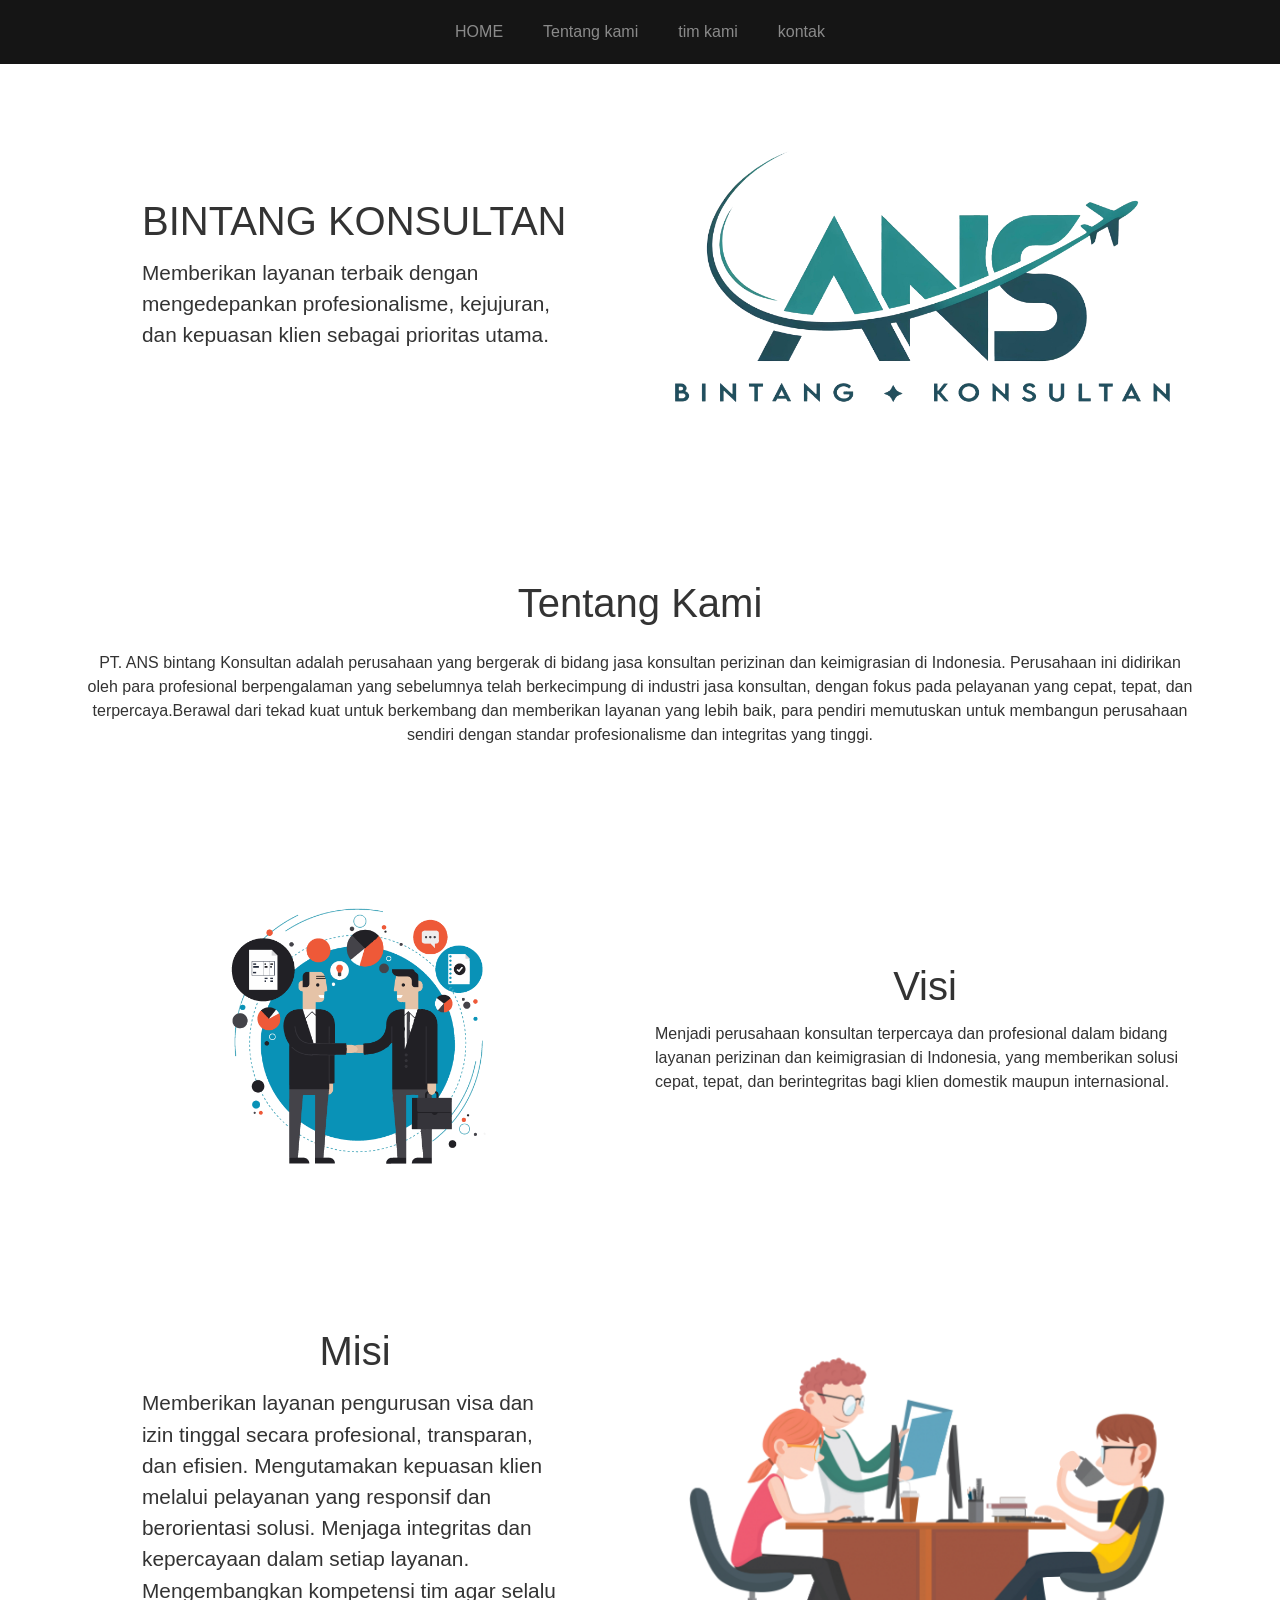
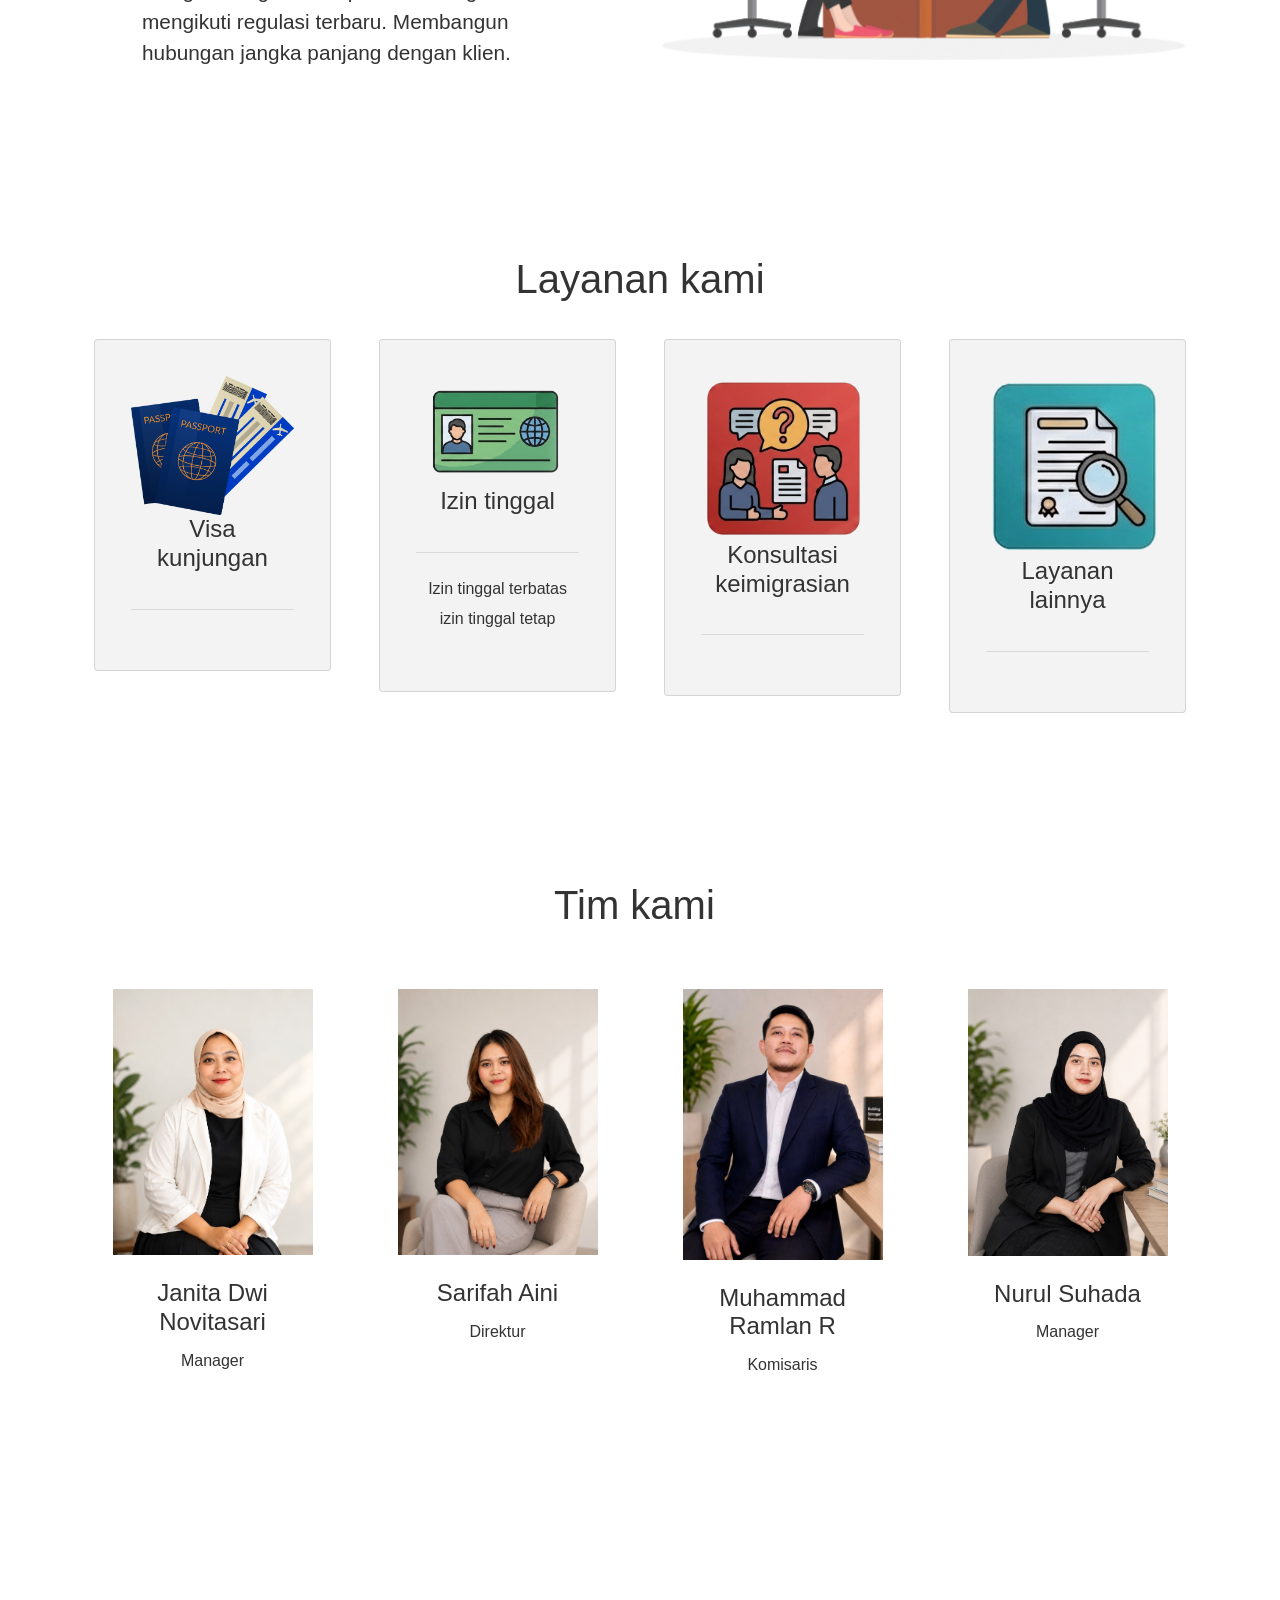
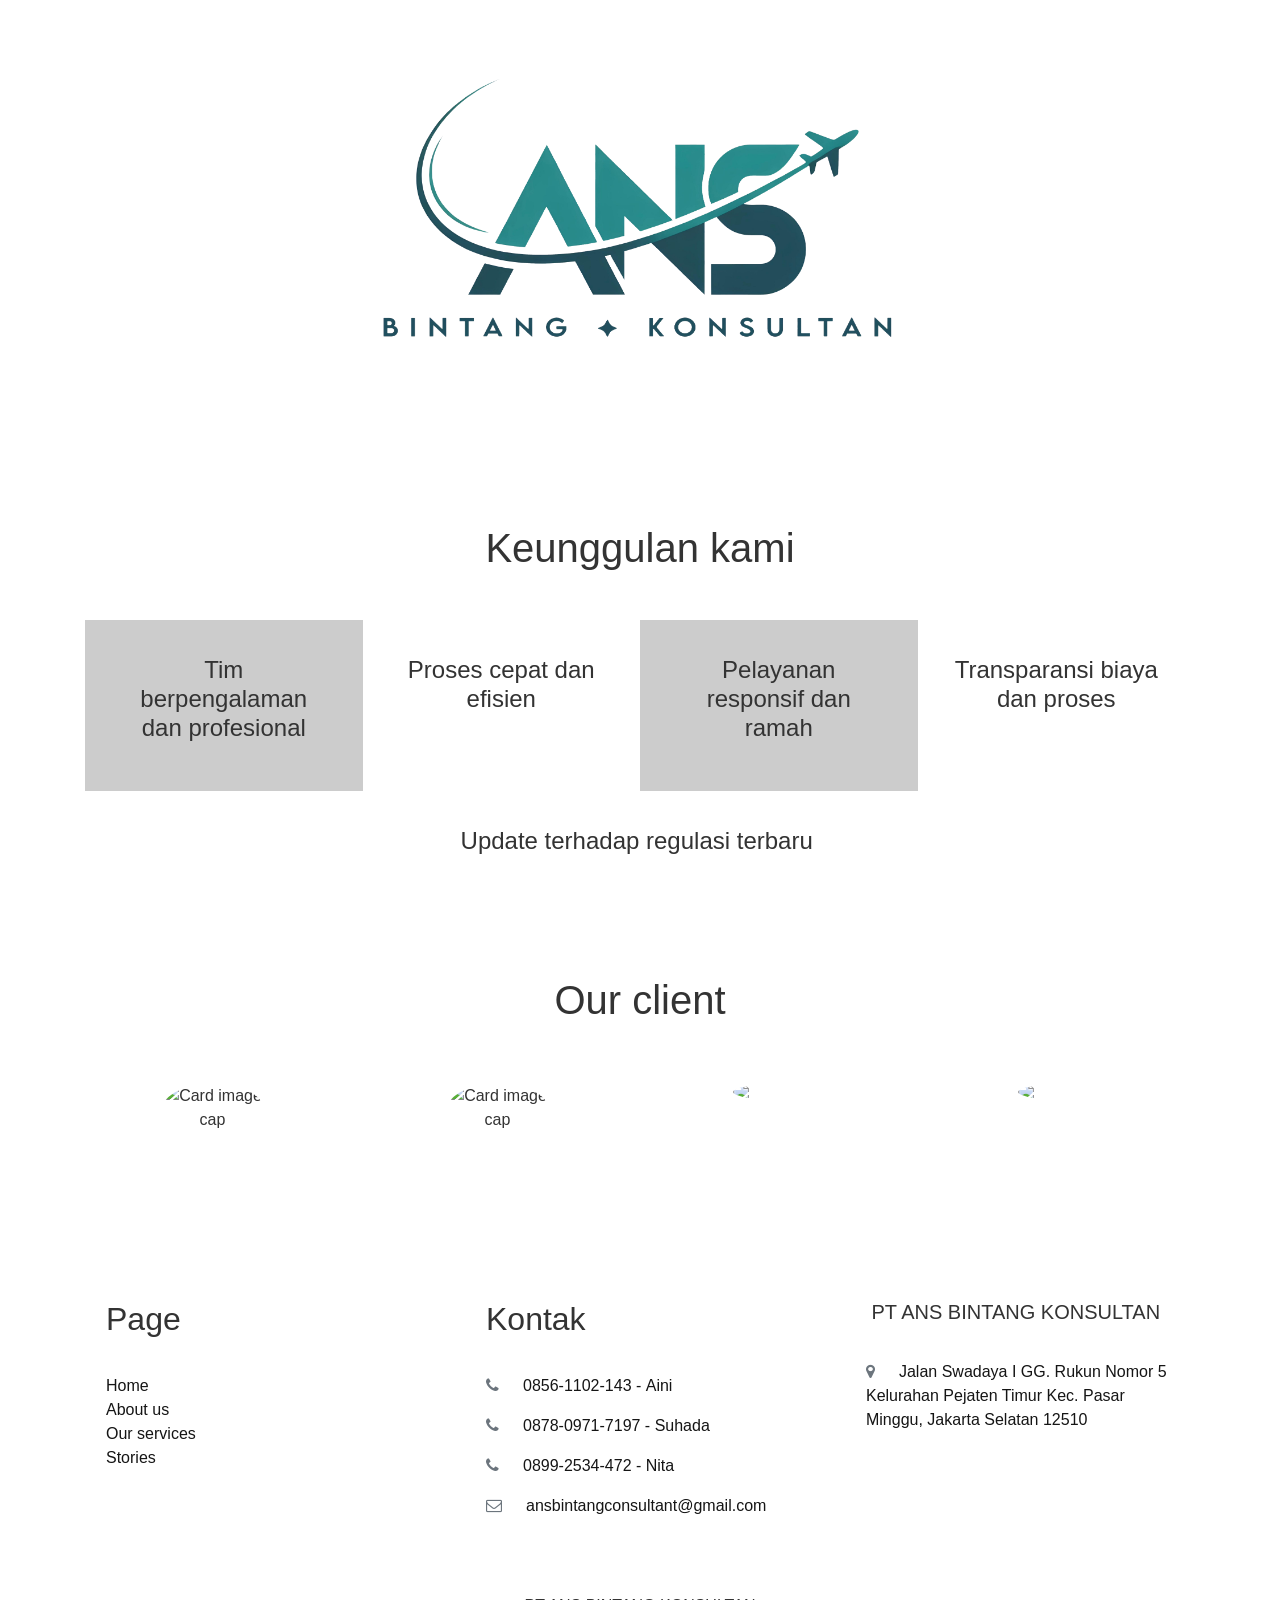
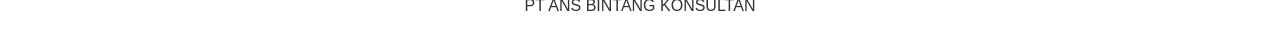
==== index.html @ 5b7849b2 "Add files via upload" ====
<!DOCTYPE html>
<html>

<head>
  <meta charset="utf-8">
  <meta name="viewport" content="width=device-width, initial-scale=1">
  <link rel="stylesheet" href="https://cdnjs.cloudflare.com/ajax/libs/font-awesome/4.7.0/css/font-awesome.min.css" type="text/css">
  <link rel="stylesheet" href="theme.css" type="text/css">
</head>

<body>
  <nav class="navbar navbar-expand-md bg-dark navbar-dark">
    <div class="container justify-content-center"> <button class="navbar-toggler navbar-toggler-right border-0" type="button" data-toggle="collapse" data-target="#navbar3">
        <span class="navbar-toggler-icon"></span>
      </button>
      <div class="collapse navbar-collapse text-center justify-content-center" id="navbar3">
        <ul class="navbar-nav">
          <li class="nav-item mx-2"> <a class="nav-link" href="#">HOME</a> </li>
          <li class="nav-item mx-2"> <a class="nav-link" href="#">Tentang kami</a> </li>
          <li class="nav-item mx-2"> <a class="nav-link" href="#">tim kami</a> </li>
          <li class="nav-item mx-2"> <a class="nav-link" href="#">kontak</a> </li>
        </ul>
      </div>
    </div>
  </nav>
  <div class="py-5">
    <div class="container">
      <div class="row">
        <div class="px-lg-5 d-flex flex-column justify-content-center col-lg-6">
          <h1><b>BINTANG KONSULTAN</b></h1>
          <p class="mb-3 lead">Memberikan layanan terbaik dengan mengedepankan profesionalisme, kejujuran, dan kepuasan klien sebagai prioritas utama.</p>
        </div>
        <div class="col-lg-6 align-items-center justify-content-center d-flex"> <img class="img-fluid d-block" src="bahan/logo.png"> </div>
      </div>
    </div>
  </div>
  <div class="py-5 text-center" style="">
    <div class="container">
      <div class="row">
        <div class="col-md-12">
          <h1 class="mb-3">Tentang Kami</h1>
          <p>PT. ANS bintang Konsultan adalah perusahaan yang bergerak di bidang jasa konsultan perizinan dan keimigrasian di Indonesia. Perusahaan ini didirikan oleh para profesional berpengalaman yang sebelumnya telah berkecimpung di industri jasa konsultan, dengan fokus pada pelayanan yang cepat, tepat, dan terpercaya.Berawal dari tekad kuat untuk berkembang dan memberikan layanan yang lebih baik, para pendiri memutuskan untuk membangun perusahaan sendiri dengan standar profesionalisme dan integritas yang tinggi.</p>
        </div>
      </div>
    </div>
  </div>
  <div class="py-5">
    <div class="container">
      <div class="row">
        <div class="px-lg-5 d-flex flex-column justify-content-center col-lg-6"><img class="img-fluid d-block" src="bahan/png1.png"></div>
        <div class="col-lg-6 flex-column d-flex justify-content-center align-items-center">
          <h1 class=""><b>Visi</b></h1>
          <p class="">Menjadi perusahaan konsultan terpercaya dan profesional dalam bidang layanan perizinan dan keimigrasian di Indonesia, yang memberikan solusi cepat, tepat, dan berintegritas bagi klien domestik maupun internasional.</p>
        </div>
      </div>
    </div>
  </div>
  <div class="py-5">
    <div class="container">
      <div class="row">
        <div class="px-lg-5 d-flex flex-column justify-content-center col-lg-6 align-items-center" style="">
          <h1><b>Misi</b></h1>
          <p class="mb-3 lead">Memberikan layanan pengurusan visa dan izin tinggal secara profesional, transparan, dan efisien. Mengutamakan kepuasan klien melalui pelayanan yang responsif dan berorientasi solusi. Menjaga integritas dan kepercayaan dalam setiap layanan. Mengembangkan kompetensi tim agar selalu mengikuti regulasi terbaru. Membangun hubungan jangka panjang dengan klien.&nbsp;</p>
        </div>
        <div class="col-lg-6 align-items-start"> <img class="img-fluid d-block h-100" src="bahan/png2.png"> </div>
      </div>
    </div>
  </div>
  <div class="py-5">
    <div class="container">
      <div class="row">
        <div class="text-center mx-auto col-md-12">
          <h1>Layanan kami</h1>
        </div>
      </div>
      <div class="row">
        <div class="col-lg-3 col-md-6 p-3">
          <div class="card bg-light text-center">
            <div class="card-body p-4">
              <div class="row">
                <div class="col-md-12">
                  <div class="row">
                    <div class="col-md-12" style=""><img class="img-fluid d-block" src="bahan/service1.png">
                      <h4><b>Visa kunjungan</b></h4>
                    </div>
                  </div>
                </div>
              </div>
              <hr>
            </div>
          </div>
        </div>
        <div class="col-lg-3 col-md-6 p-3">
          <div class="card bg-light text-center">
            <div class="card-body p-4">
              <div class="row">
                <div class="col-md-12">
                  <div class="row">
                    <div class="col-md-12 h-25"><img class="img-fluid d-block h-75" src="bahan/service23.png">
                      <h4 class="" style=""><b>Izin tinggal</b></h4>
                    </div>
                  </div>
                </div>
              </div>
              <hr>
              <ul class="list-unstyled my-3">
                <li class="mb-1">Izin tinggal terbatas</li>
                <li class="mb-1">izin tinggal tetap</li>
              </ul>
            </div>
          </div>
        </div>
        <div class="col-lg-3 col-md-6 p-3">
          <div class="card bg-light text-center">
            <div class="card-body p-4">
              <div class="row">
                <div class="col-md-12"><img class="img-fluid d-block" src="bahan/service4.png">
                  <h4 class=""><b>Konsultasi keimigrasian</b></h4>
                </div>
              </div>
              <hr>
            </div>
          </div>
        </div>
        <div class="col-lg-3 col-md-6 p-3">
          <div class="card bg-light text-center">
            <div class="card-body p-4">
              <div class="row">
                <div class="col-md-12"><img class="d-block" src="bahan/service5.png">
                  <h4 class="" contenteditable="true"><b>Layanan lainnya</b></h4>
                </div>
              </div>
              <hr>
            </div>
          </div>
        </div>
      </div>
    </div>
  </div>
  <div class="py-5 text-center">
    <div class="container">
      <div class="row">
        <div class="mx-auto col-md-12">
          <h1 class="mb-3">Tim kami&nbsp;</h1>
        </div>
      </div>
      <div class="row">
        <div class="col-6 col-lg-3 p-4"> <img class="img-fluid d-block mb-3 mx-auto" src="bahan/foto1.jpg" width="200" alt="Card image cap">
          <h4><b>Janita Dwi Novitasari</b></h4>
          <p class="mb-3" style="">Manager</p>
        </div>
        <div class="col-6 col-lg-3 p-4"> <img class="img-fluid d-block mb-3 mx-auto" src="bahan/foto2.jpg" width="200" alt="Card image cap">
          <h4><b>Sarifah Aini</b></h4>
          <p class="mb-3">Direktur</p>
        </div>
        <div class="col-6 col-lg-3 p-4"> <img class="img-fluid d-block mb-3 mx-auto" src="bahan/foto3.jpg" width="200">
          <h4><b>Muhammad Ramlan R</b></h4>
          <p class="mb-3">Komisaris</p>
        </div>
        <div class="col-6 col-lg-3 p-4"> <img class="img-fluid d-block mb-3 mx-auto" src="bahan/foto4.jpg" width="200">
          <h4><b>Nurul Suhada</b></h4>
          <p class="mb-3">Manager</p>
        </div>
      </div>
    </div>
  </div>
  <div class="text-center">
    <div class="container">
      <div class="row">
        <div class="col-md-12 d-flex justify-content-center align-items-center"><img class="img-fluid d-block h-50" src="bahan/logo.png"></div>
      </div>
      <div class="row" style="">
        <div class="col-md-12">
          <div class="container">
            <div class="row">
              <div class="col-md-12">
                <h1 class="pb-4"><b>Keunggulan kami</b></h1>
              </div>
            </div>
            <div class="row">
              <div class="col-lg-3 col-6 p-4 bg-info">
                <h4>Tim berpengalaman dan profesional</h4>
              </div>
              <div class="col-lg-3 col-6 p-4">
                <h4>Proses cepat dan efisien</h4>
              </div>
              <div class="col-lg-3 col-6 p-4 bg-info">
                <h4>Pelayanan responsif dan ramah</h4>
              </div>
              <div class="col-lg-3 col-6 p-4">
                <h4>Transparansi biaya dan proses</h4>
              </div>
            </div>
            <div class="row d-flex justify-content-center">
              <div class="col-lg-5 col-6 p-4" style="">
                <h4>Update terhadap regulasi terbaru&nbsp;</h4>
              </div>
            </div>
          </div>
        </div>
      </div>
    </div>
  </div>
  <div class="py-5 text-center">
    <div class="container">
      <div class="row">
        <div class="mx-auto col-md-12">
          <h1 class="mb-3">Our client</h1>
        </div>
      </div>
      <div class="row">
        <div class="col-lg-3 col-6 p-4"> <img class="img-fluid d-block mb-3 mx-auto rounded-circle" src="https://static.pingendo.com/img-placeholder-1.svg" width="100" alt="Card image cap">
        </div>
        <div class="col-lg-3 col-6 p-4"> <img class="img-fluid d-block mb-3 mx-auto rounded-circle" src="https://static.pingendo.com/img-placeholder-2.svg" width="100" alt="Card image cap">
        </div>
        <div class="col-lg-3 col-6 p-4"> <img class="img-fluid d-block mb-3 mx-auto rounded-circle" src="https://static.pingendo.com/img-placeholder-3.svg" width="100">
        </div>
        <div class="col-lg-3 col-6 p-4"> <img class="img-fluid d-block mb-3 mx-auto rounded-circle" src="https://static.pingendo.com/img-placeholder-4.svg" width="100">
        </div>
      </div>
    </div>
  </div>
  <div class="">
    <div class="container">
      <div class="row">
        <div class="p-4 col-md-4">
          <h2 class="mb-4"><b>Page</b></h2>
          <ul class="list-unstyled"> <a href="#" class="text-dark">Home</a> <br> <a href="#" class="text-dark">About us</a> <br> <a href="#" class="text-dark">Our services</a> <br> <a href="#" class="text-dark">Stories</a> </ul>
        </div>
        <div class="p-4 col-md-4">
          <h2 class="mb-4"><b>Kontak</b></h2>
          <p style=""> <a href="#" class="text-dark">
              <i class="fa d-inline mr-3 text-muted fa-phone"></i>0856-1102-143 - Aini</a></p>
          <p style=""> <a href="#" class="text-dark">
              <i class="fa d-inline mr-3 text-muted fa-phone"></i>0878-0971-7197 - Suhada</a></p>
          <p style=""> <a href="#" class="text-dark">
              <i class="fa d-inline mr-3 text-muted fa-phone"></i>0899-2534-472 - Nita</a></p>
          <p contenteditable="true"> <a href="#" class="text-dark">
              <i class="fa d-inline mr-3 text-muted fa-envelope-o"></i>ansbintangconsultant@gmail.com</a></p>
        </div>
        <div class="p-4 col-md-4">
          <h5 class="mb-4"><b>&nbsp;PT ANS BINTANG KONSULTAN&nbsp;</b></h5>
          <p contenteditable="true"> <a href="#" class="text-dark">
              <i class="fa d-inline mr-3 fa-map-marker text-muted"></i>Jalan Swadaya I GG. Rukun Nomor 5 Kelurahan Pejaten Timur Kec. Pasar Minggu, Jakarta Selatan 12510</a></p>
          <form>
            <fieldset class="form-group"></fieldset>
          </form>
        </div>
      </div>
      <div class="row">
        <div class="col-md-12 mt-3">
          <p class="text-center">&nbsp;PT ANS BINTANG KONSULTAN&nbsp;</p>
        </div>
      </div>
    </div>
  </div>
  <script src="https://code.jquery.com/jquery-3.3.1.slim.min.js" integrity="sha384-q8i/X+965DzO0rT7abK41JStQIAqVgRVzpbzo5smXKp4YfRvH+8abtTE1Pi6jizo" crossorigin="anonymous"></script>
  <script src="https://cdnjs.cloudflare.com/ajax/libs/popper.js/1.14.3/umd/popper.min.js" integrity="sha384-ZMP7rVo3mIykV+2+9J3UJ46jBk0WLaUAdn689aCwoqbBJiSnjAK/l8WvCWPIPm49" crossorigin="anonymous"></script>
  <script src="https://stackpath.bootstrapcdn.com/bootstrap/4.3.1/js/bootstrap.min.js" integrity="sha384-JjSmVgyd0p3pXB1rRibZUAYoIIy6OrQ6VrjIEaFf/nJGzIxFDsf4x0xIM+B07jRM" crossorigin="anonymous"></script>
  
</body>

</html>
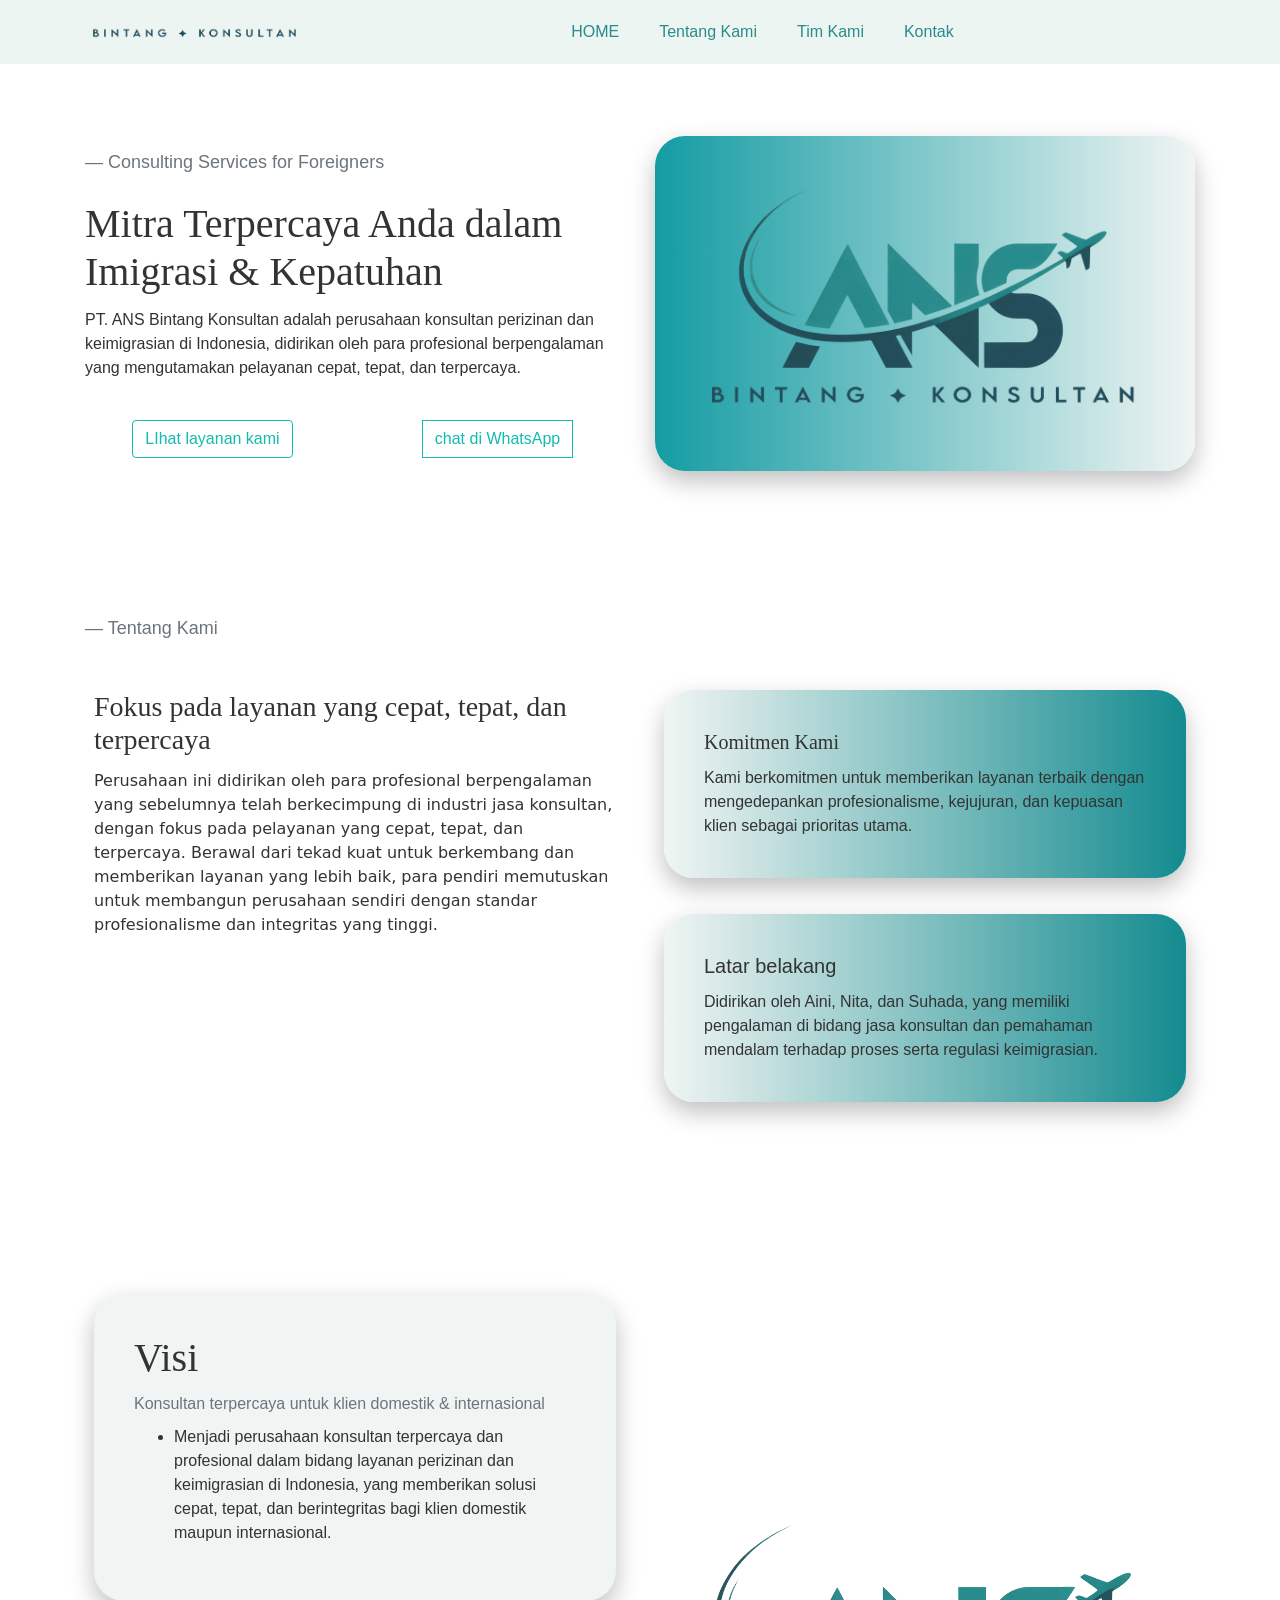
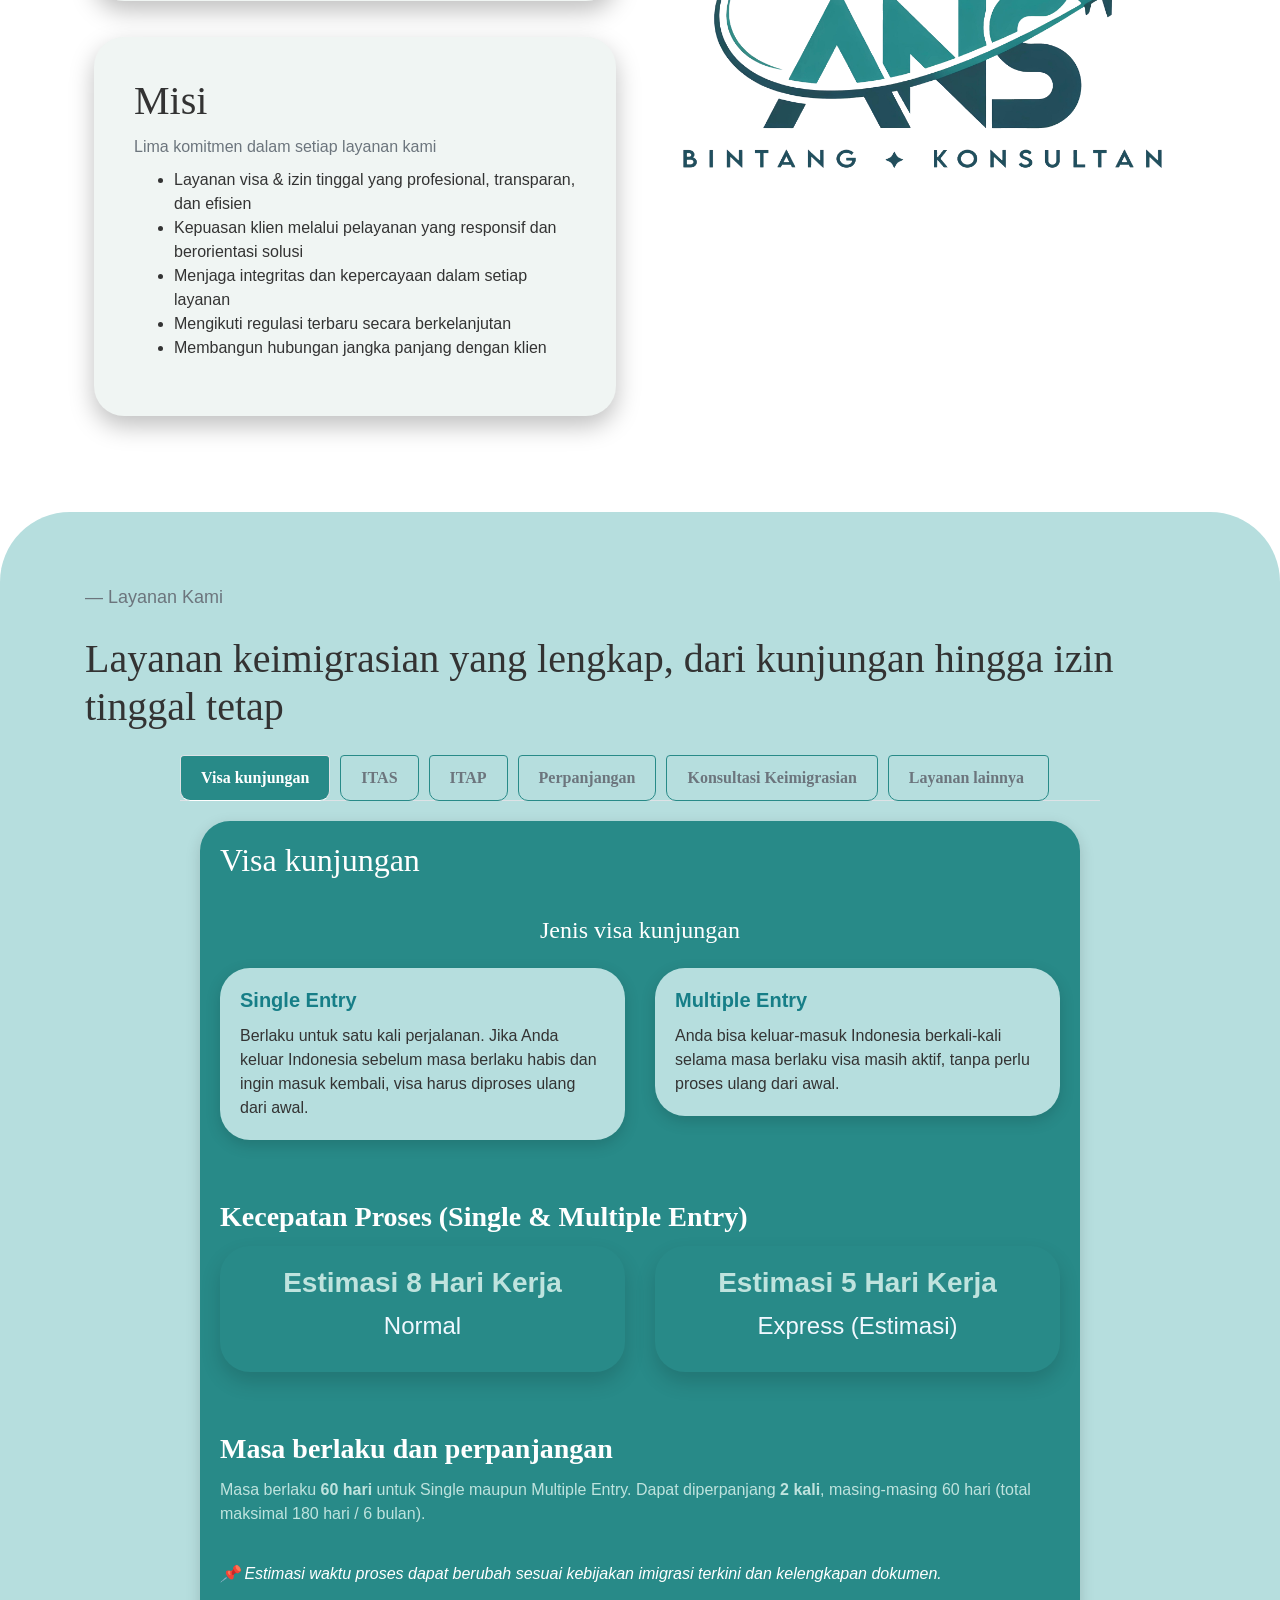
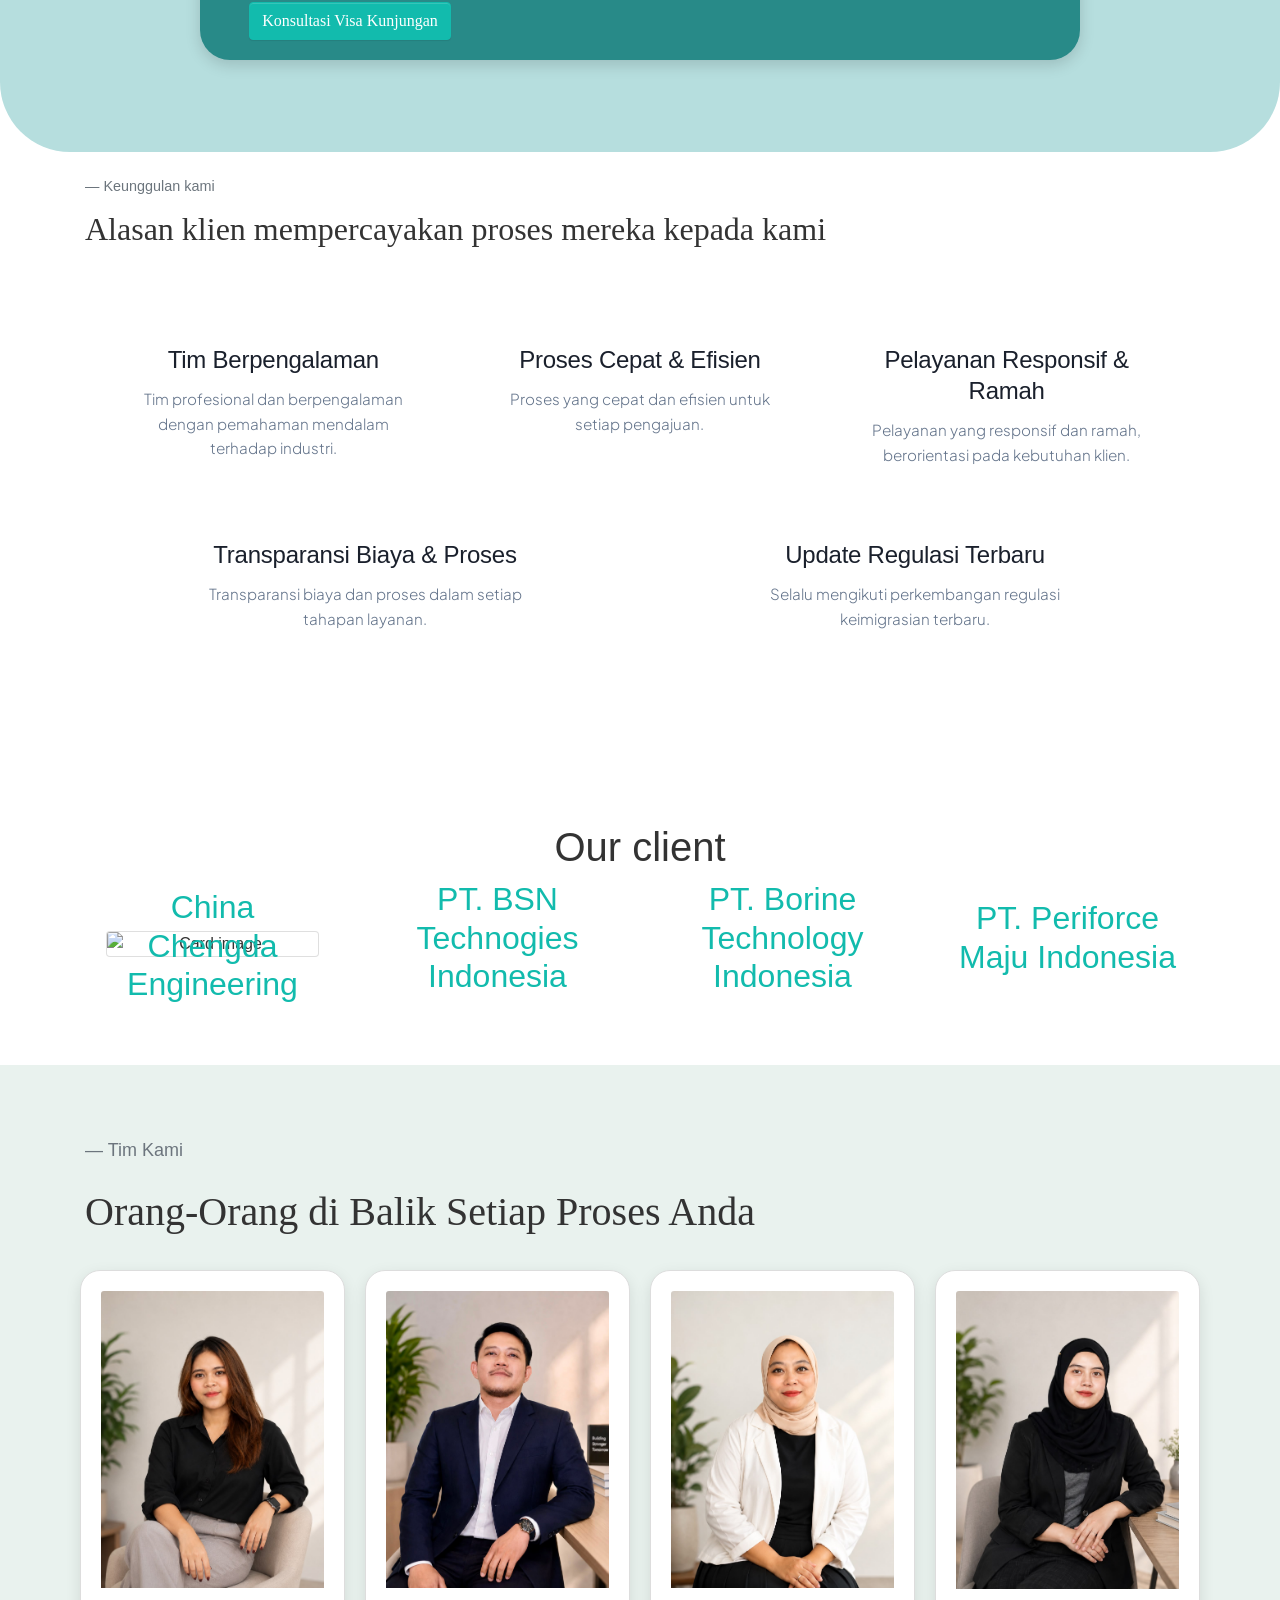
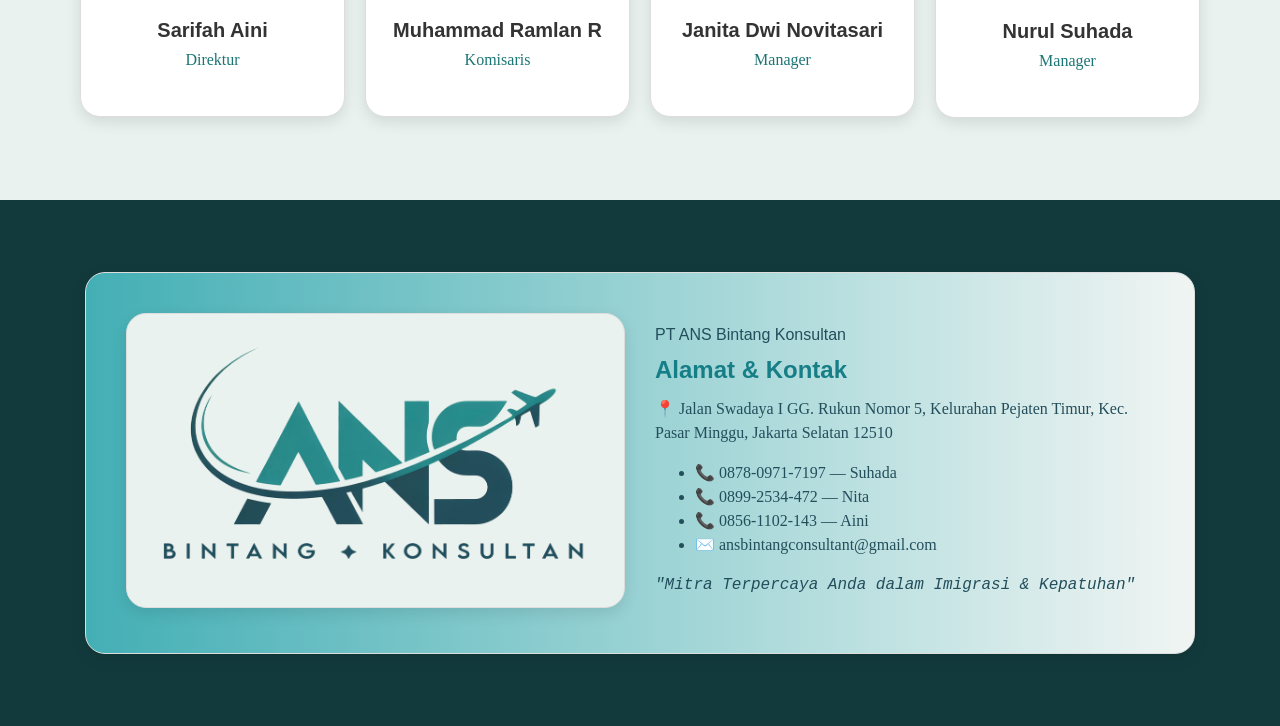
==== commit c6e34d1e: "Add files via upload" ====
--- a/index.html
+++ b/index.html
@@ -6,195 +6,374 @@
   <meta name="viewport" content="width=device-width, initial-scale=1">
   <link rel="stylesheet" href="https://cdnjs.cloudflare.com/ajax/libs/font-awesome/4.7.0/css/font-awesome.min.css" type="text/css">
   <link rel="stylesheet" href="theme.css" type="text/css">
+  <link rel="preconnect" href="https://fonts.googleapis.com">
+  <link rel="preconnect" href="https://fonts.gstatic.com" crossorigin="">
+  <link href="https://fonts.googleapis.com/css2?family=Plus+Jakarta+Sans:wght@300;400;500&amp;display=swap" rel="stylesheet">
 </head>
 
 <body>
-  <nav class="navbar navbar-expand-md bg-dark navbar-dark">
-    <div class="container justify-content-center"> <button class="navbar-toggler navbar-toggler-right border-0" type="button" data-toggle="collapse" data-target="#navbar3">
+  <nav class="navbar navbar-expand-md custom-navbar">
+    <div class="container">
+      <a class="navbar-brand" href="#">
+        <img src="bahan/logonav.png" alt="Logo" class="logo">
+      </a>
+      <button class="navbar-toggler border-0" type="button" data-toggle="collapse" data-target="#navbar3">
         <span class="navbar-toggler-icon"></span>
       </button>
-      <div class="collapse navbar-collapse text-center justify-content-center" id="navbar3">
+      <div class="collapse navbar-collapse justify-content-center" id="navbar3">
         <ul class="navbar-nav">
-          <li class="nav-item mx-2"> <a class="nav-link" href="#">HOME</a> </li>
-          <li class="nav-item mx-2"> <a class="nav-link" href="#">Tentang kami</a> </li>
-          <li class="nav-item mx-2"> <a class="nav-link" href="#">tim kami</a> </li>
-          <li class="nav-item mx-2"> <a class="nav-link" href="#">kontak</a> </li>
+          <li class="nav-item mx-2"><a class="nav-link" href="#"><b>HOME</b></a></li>
+          <li class="nav-item mx-2"><a class="nav-link" href="#tentang-kami"><b>Tentang Kami</b></a></li>
+          <li class="nav-item mx-2"><a class="nav-link" href="#tim-kami"><b>Tim Kami</b></a></li>
+          <li class="nav-item mx-2"><a class="nav-link" href="#footer"><b>Kontak</b></a></li>
         </ul>
       </div>
     </div>
   </nav>
-  <div class="py-5">
-    <div class="container">
-      <div class="row">
-        <div class="px-lg-5 d-flex flex-column justify-content-center col-lg-6">
-          <h1><b>BINTANG KONSULTAN</b></h1>
-          <p class="mb-3 lead">Memberikan layanan terbaik dengan mengedepankan profesionalisme, kejujuran, dan kepuasan klien sebagai prioritas utama.</p>
-        </div>
-        <div class="col-lg-6 align-items-center justify-content-center d-flex"> <img class="img-fluid d-block" src="bahan/logo.png"> </div>
-      </div>
-    </div>
-  </div>
-  <div class="py-5 text-center" style="">
-    <div class="container">
-      <div class="row">
-        <div class="col-md-12">
-          <h1 class="mb-3">Tentang Kami</h1>
-          <p>PT. ANS bintang Konsultan adalah perusahaan yang bergerak di bidang jasa konsultan perizinan dan keimigrasian di Indonesia. Perusahaan ini didirikan oleh para profesional berpengalaman yang sebelumnya telah berkecimpung di industri jasa konsultan, dengan fokus pada pelayanan yang cepat, tepat, dan terpercaya.Berawal dari tekad kuat untuk berkembang dan memberikan layanan yang lebih baik, para pendiri memutuskan untuk membangun perusahaan sendiri dengan standar profesionalisme dan integritas yang tinggi.</p>
-        </div>
-      </div>
-    </div>
-  </div>
-  <div class="py-5">
-    <div class="container">
-      <div class="row">
-        <div class="px-lg-5 d-flex flex-column justify-content-center col-lg-6"><img class="img-fluid d-block" src="bahan/png1.png"></div>
-        <div class="col-lg-6 flex-column d-flex justify-content-center align-items-center">
-          <h1 class=""><b>Visi</b></h1>
-          <p class="">Menjadi perusahaan konsultan terpercaya dan profesional dalam bidang layanan perizinan dan keimigrasian di Indonesia, yang memberikan solusi cepat, tepat, dan berintegritas bagi klien domestik maupun internasional.</p>
-        </div>
-      </div>
-    </div>
-  </div>
-  <div class="py-5">
-    <div class="container">
-      <div class="row">
-        <div class="px-lg-5 d-flex flex-column justify-content-center col-lg-6 align-items-center" style="">
-          <h1><b>Misi</b></h1>
-          <p class="mb-3 lead">Memberikan layanan pengurusan visa dan izin tinggal secara profesional, transparan, dan efisien. Mengutamakan kepuasan klien melalui pelayanan yang responsif dan berorientasi solusi. Menjaga integritas dan kepercayaan dalam setiap layanan. Mengembangkan kompetensi tim agar selalu mengikuti regulasi terbaru. Membangun hubungan jangka panjang dengan klien.&nbsp;</p>
-        </div>
-        <div class="col-lg-6 align-items-start"> <img class="img-fluid d-block h-100" src="bahan/png2.png"> </div>
-      </div>
-    </div>
-  </div>
-  <div class="py-5">
-    <div class="container">
-      <div class="row">
-        <div class="text-center mx-auto col-md-12">
-          <h1>Layanan kami</h1>
-        </div>
-      </div>
-      <div class="row">
-        <div class="col-lg-3 col-md-6 p-3">
-          <div class="card bg-light text-center">
-            <div class="card-body p-4">
+  <div class="head py-5" style="">
+    <div class="container">
+      <div class="row">
+        <div class="d-flex flex-column justify-content-center col-lg-6" style="">
+          <div class="blockquote" id="judul-head">
+            <div class="blockquote-footer" id="judul-head">Consulting Services for Foreigners</div>
+          </div>
+          <h1 style="font-family:Georgia, 'Times New Roman', Times, serif"><b>Mitra Terpercaya Anda dalam Imigrasi &amp; Kepatuhan</b></h1>
+          <p class="">PT. ANS Bintang Konsultan adalah perusahaan konsultan perizinan dan keimigrasian di Indonesia, didirikan oleh para profesional berpengalaman yang mengutamakan pelayanan cepat, tepat, dan terpercaya.</p>
+          <div class="row mt-3">
+            <div class="col-md-6 d-flex justify-content-center"><a class="btn btn-outline-primary" href="#"><b>LIhat layanan kami</b></a></div>
+            <div class="col-md-6 d-flex justify-content-center"><a class="btn btn-outline-primary rounded-0" href="#"><b>chat di WhatsApp</b></a></div>
+          </div>
+        </div>
+        <div class="col-lg-6 align-items-center justify-content-center d-flex" style="">
+          <div class="logo-card">
+            <div class="card-body">
               <div class="row">
-                <div class="col-md-12">
+                <div class="col-md-12"><img class="img-fluid d-block" src="bahan/logo.png"></div>
+              </div>
+            </div>
+          </div>
+        </div>
+      </div>
+    </div>
+  </div>
+  <div class="tentang-kami py-5" style="" id="tentang-kami">
+    <div class="container">
+      <div class="row">
+        <div class="col-md-12">
+          <div class="blockquote">
+            <div class="blockquote-footer" style="font-family:Poppins, sans-serif ;">Tentang Kami</div>
+          </div>
+        </div>
+      </div>
+      <div class="row">
+        <div class="col-md-6 p-3">
+          <h3 class="" style="font-family:Georgia, 'Times New Roman', Times, serif"><b>Fokus pada layanan yang cepat, tepat, dan terpercaya&nbsp;</b></h3>
+          <p style="font-family:system-ui, -apple-system, BlinkMacSystemFont, 'Segoe UI', Roboto, Oxygen, Ubuntu, Cantarell, 'Open Sans', 'Helvetica Neue', sans-serif ;">Perusahaan ini didirikan oleh para profesional berpengalaman yang sebelumnya telah berkecimpung di industri jasa konsultan, dengan fokus pada pelayanan yang cepat, tepat, dan terpercaya. Berawal dari tekad kuat untuk berkembang dan memberikan layanan yang lebih baik, para pendiri memutuskan untuk membangun perusahaan sendiri dengan standar profesionalisme dan integritas yang tinggi.</p>
+        </div>
+        <div class="col-md-6 p-3">
+          <div class="cardtittle">
+            <div class="card-body">
+              <h5 class="card-title" style="font-family:Georgia, 'Times New Roman', Times, serif"><b>Komitmen Kami</b></h5>
+              <p class="card-text">Kami berkomitmen untuk memberikan layanan terbaik dengan mengedepankan profesionalisme, kejujuran, dan kepuasan klien sebagai prioritas utama.</p>
+            </div>
+          </div>
+          <div class="cardtittle mt-4">
+            <div class="card-body">
+              <h5 class="card-title"><b>Latar belakang</b></h5>
+              <p class="card-text">Didirikan oleh Aini, Nita, dan Suhada, yang memiliki pengalaman di bidang jasa konsultan dan pemahaman mendalam terhadap proses serta regulasi keimigrasian.</p>
+            </div>
+          </div>
+        </div>
+      </div>
+    </div>
+  </div>
+  <div class="py-5" style="" id="visi-misi">
+    <div class="container">
+      <div class="row">
+        <div class="d-flex flex-column justify-content-center p-3 col-lg-6 order-1 order-lg-2"><img class="img-fluid d-block" src="bahan/logo.png"></div>
+        <div class="p-0 col-lg-6 order-2 order-lg-1 align-items-center justify-content-center d-flex">
+          <div class="d-flex flex-column justify-content-center p-3 col-lg-12 order-1 order-lg-2">
+            <div class="card1">
+              <div class="card-body">
+                <h1 class="card-title" style="font-family: Georgia, 'Times New Roman', Times, serif;">Visi</h1>
+                <h6 class="card-subtitle my-2 text-muted">Konsultan terpercaya untuk klien domestik &amp; internasional</h6>
+                <ul class="">
+                  <li>Menjadi perusahaan konsultan terpercaya dan profesional dalam bidang layanan perizinan dan keimigrasian di Indonesia, yang memberikan solusi cepat, tepat, dan berintegritas bagi klien domestik maupun internasional.</li>
+                </ul>
+              </div>
+            </div>
+            <div class="card1 mt-4">
+              <div class="card-body" style="">
+                <h1 class="card-title" style="font-family:Georgia, 'Times New Roman', Times, serif ;">Misi</h1>
+                <h6 class="card-subtitle my-2 text-muted">Lima komitmen dalam setiap layanan kami</h6>
+                <ul class="">
+                  <li>Layanan visa &amp; izin tinggal yang profesional, transparan, dan efisien</li>
+                  <li>Kepuasan klien melalui pelayanan yang responsif dan berorientasi solusi</li>
+                  <li>Menjaga integritas dan kepercayaan dalam setiap layanan</li>
+                  <li>Mengikuti regulasi terbaru secara berkelanjutan</li>
+                  <li>Membangun hubungan jangka panjang dengan klien</li>
+                </ul>
+              </div>
+            </div>
+          </div>
+        </div>
+      </div>
+    </div>
+  </div>
+  <div class=" py-5" style="background-color: #b6dede; border-radius: 70px;">
+    <div class="container">
+      <div class="row">
+        <div class="col-md-12">
+          <div class="blockquote">
+            <div class="blockquote-footer">Layanan Kami</div>
+          </div>
+        </div>
+      </div>
+      <div class="row">
+        <div class="col-md-12">
+          <h1 class="mb-3" style="font-family:Georgia, 'Times New Roman', Times, serif"><b>Layanan keimigrasian yang lengkap, dari kunjungan hingga izin tinggal tetap</b></h1>
+        </div>
+      </div>
+      <div class="row d-flex align-items-center justify-content-center" style="">
+        <div class="col-md-10">
+          <ul class="nav nav-tabs">
+            <li class="nav-item"> <a href="" class="active nav-link" data-toggle="tab" data-target="#tabone" style="font-family:times; font-weight: 700;">Visa kunjungan</a> </li>
+            <li class="nav-item"> <a class="nav-link" href="" data-toggle="tab" data-target="#tabtwo" style="font-family:times; font-weight: 700;">ITAS</a> </li>
+            <li class="nav-item"> <a href="" class="nav-link" data-toggle="tab" data-target="#tabthree" style="font-family:times; font-weight: 700;">ITAP</a> </li>
+            <li class="nav-item"> <a href="" class="nav-link" data-toggle="tab" data-target="#tabfour" style="font-family:times; font-weight: 700;">Perpanjangan</a> </li>
+            <li class="nav-item"> <a href="" class="nav-link" data-toggle="tab" data-target="#tabfive" style="font-family:times; font-weight: 700;">Konsultasi Keimigrasian</a> </li>
+            <li class="nav-item"> <a href="" class="nav-link" data-toggle="tab" data-target="#tabsix" style="font-family:times; font-weight: 700;">Layanan lainnya&nbsp;</a> </li>
+          </ul>
+          <div class="tab-content">
+            <div class="tab-pane fade show active" id="tabone" role="tabpanel">
+              <div class="cardtab">
+                <div class="cardtab-body">
+                  <h2 class="visa" style="font-family: times; font-weight: 500; color: white;">Visa kunjungan</h2>
+                  <h4 class="visa mt-4 text-center" style="font-family: times; font-weight: 400; color: white;">Jenis visa kunjungan</h4>
+                  <div class="row mt-3">
+                    <div class="col-md-6 mb-3">
+                      <div class="cardvisa">
+                        <div class="cardvisa-body">
+                          <h5 class="card-title" style="font-family: sans-serif; font-weight: 500; color: #167e87;"><b>Single Entry</b></h5>
+                          <p class="card-text" style="font-weight: 400;">Berlaku untuk satu kali perjalanan. Jika Anda keluar Indonesia sebelum masa berlaku habis dan ingin masuk kembali, visa harus diproses ulang dari awal.</p>
+                        </div>
+                      </div>
+                    </div>
+                    <div class="col-md-6 mb-3">
+                      <div class="cardvisa">
+                        <div class="cardvisa-body">
+                          <h5 class="card-title" style="font-family: sans-serif; font-weight: 500; color: #167e87;"><b>Multiple Entry</b></h5>
+                          <p class="card-text" style="font-weight: 400;">Anda bisa keluar-masuk Indonesia berkali-kali selama masa berlaku visa masih aktif, tanpa perlu proses ulang dari awal.</p>
+                        </div>
+                      </div>
+                    </div>
+                  </div>
+                  <h3 class="mt-4" style="font-family: times; font-weight: 500; color: white;"><b>Kecepatan Proses (Single &amp; Multiple Entry)</b></h3>
                   <div class="row">
-                    <div class="col-md-12" style=""><img class="img-fluid d-block" src="bahan/service1.png">
-                      <h4><b>Visa kunjungan</b></h4>
+                    <div class="col-md-6 mb-3">
+                      <div class="cardtime">
+                        <div class="cardtime-body">
+                          <h3 class="card-title text-center" style="font-family: sans-serif; font-weight: 600; color: #bfe3de;"><b>Estimasi 8 Hari Kerja</b></h3>
+                          <h4 class="text-center " style="font-weight: 400; color: aliceblue;">Normal</h4>
+                        </div>
+                      </div>
                     </div>
-                  </div>
-                </div>
-              </div>
-              <hr>
-            </div>
-          </div>
-        </div>
-        <div class="col-lg-3 col-md-6 p-3">
-          <div class="card bg-light text-center">
-            <div class="card-body p-4">
-              <div class="row">
-                <div class="col-md-12">
+                    <div class="col-md-6 mb-3">
+                      <div class="cardtime">
+                        <div class="cardtime-body">
+                          <h3 class="card-title text-center" style="font-family: sans-serif; font-weight: 500; color: #bfe3de"><b>Estimasi 5 Hari Kerja</b></h3>
+                          <h4 class="card-subtitle my-2 text-center" style="font-weight: 400; color: aliceblue;">Express (Estimasi)</h4>
+                        </div>
+                      </div>
+                    </div>
+                  </div>
+                  <h3 class="cardvisa mt-4" style="font-family: times; font-weight: 700; color: white;"><b>Masa berlaku dan perpanjangan&nbsp;</b></h3>
+                  <p class="cardvisa" style="font-weight: 400; color: #bfe3de;">Masa berlaku <b>60 hari </b>untuk Single maupun Multiple Entry. Dapat diperpanjang <b>2 kali</b>, masing-masing 60 hari (total maksimal 180 hari / 6 bulan).</p>
+                  <p class="cardvisa mt-4" style="color: white;"><i>📌 Estimasi waktu proses dapat berubah sesuai kebijakan imigrasi terkini dan kelengkapan dokumen.</i></p>
                   <div class="row">
-                    <div class="col-md-12 h-25"><img class="img-fluid d-block h-75" src="bahan/service23.png">
-                      <h4 class="" style=""><b>Izin tinggal</b></h4>
+                    <div class="col-md-4 text-center"><a class="btn btn-primary" href="#" style="font-family: Georgia, 'Times New Roman', Times, serif;">Konsultasi Visa Kunjungan</a></div>
+                    <div class="col-md-8"></div>
+                  </div>
+                </div>
+              </div>
+            </div>
+            <div class="tab-pane fade" id="tabtwo" role="tabpanel">
+              <div class="cardtab">
+                <div class="cardtab-body">
+                  <h3 class="" style="font-family: times; font-weight: 500; color: white;"><b>ITAS (Izin Tinggal Terbatas)</b><br></h3>
+                  <h5 class="gokil text-center mt-4" style="font-family: times; font-weight: 400; color: white" ;="" contenteditable="true">Kategori ITAS &amp; Estimasi Proses</h5>
+                  <ul class="list-group itas-list mt-3">
+                    <li class="list-group-item d-flex align-items-center justify-content-between"><b>ITAS Tenaga Kerja Asing (TKA)</b><br>
+                      <div class="row">
+                        <div class="col-md-12">
+                          <h5 class="">20 Hari Kerja</h5>
+                        </div>
+                      </div>
+                    </li>
+                    <li class="list-group-item d-flex justify-content-between align-items-center" style=""><b>ITAS Investor</b><br>
+                      <div class="row">
+                        <div class="col-md-12">
+                          <h5 class="">7 Hari Kerja</h5>
+                        </div>
+                      </div>
+                    </li>
+                    <li class="list-group-item d-flex justify-content-between align-items-center"><b>ITAS Keluarga</b><br>
+                      <div class="row">
+                        <div class="col-md-12">
+                          <h5 class="">7 Hari Kerja</h5>
+                        </div>
+                      </div>
+                    </li>
+                    <li class="list-group-item d-flex justify-content-between align-items-center"><b>ITAS Lansia</b><br>
+                      <div class="row">
+                        <div class="col-md-12">
+                          <h5 class="">7 Hari Kerja</h5>
+                        </div>
+                      </div>
+                    </li>
+                  </ul>
+                  <p class="mt-4" style="color: white;"><i>📌 *Estimasi waktu proses, dapat berubah sesuai kebijakan imigrasi &amp; kelengkapan dokumen masing-masing kategori.</i></p>
+                  <div class="row">
+                    <div class="col-md-4 text-center"><a class="btn btn-primary text-center" href="#">KONSULTASI ITAS</a></div>
+                    <div class="col-md-8"></div>
+                  </div>
+                </div>
+              </div>
+            </div>
+            <div class="tab-pane fade" id="tabthree" role="tabpanel">
+              <div class="cardtab">
+                <div class="cardtab-body">
+                  <h3 contenteditable="true" style="font-family: times; color: white; font-weight: 500;"><b>ITAP (Izin Tinggal Tetap)</b></h3>
+                  <h5 class="gokil text-center mt-4" style="font-family: times; color: white; font-weight: 400;">Estimasi waktu proses</h5>
+                  <div class="cardtime">
+                    <div class="cardtime-body">
+                      <h3 style="font-family: sans-serif; font-weight: 600; color: #bfe3de;">⏱ 20 Hari Kerja</h3>
+                      <h5 class="" style="font-weight: 400; color: aliceblue;">Estimasi, sejak dokumen lengkap diterima</h5>
                     </div>
                   </div>
-                </div>
-              </div>
-              <hr>
-              <ul class="list-unstyled my-3">
-                <li class="mb-1">Izin tinggal terbatas</li>
-                <li class="mb-1">izin tinggal tetap</li>
-              </ul>
-            </div>
-          </div>
-        </div>
-        <div class="col-lg-3 col-md-6 p-3">
-          <div class="card bg-light text-center">
-            <div class="card-body p-4">
-              <div class="row">
-                <div class="col-md-12"><img class="img-fluid d-block" src="bahan/service4.png">
-                  <h4 class=""><b>Konsultasi keimigrasian</b></h4>
-                </div>
-              </div>
-              <hr>
-            </div>
-          </div>
-        </div>
-        <div class="col-lg-3 col-md-6 p-3">
-          <div class="card bg-light text-center">
-            <div class="card-body p-4">
-              <div class="row">
-                <div class="col-md-12"><img class="d-block" src="bahan/service5.png">
-                  <h4 class="" contenteditable="true"><b>Layanan lainnya</b></h4>
-                </div>
-              </div>
-              <hr>
-            </div>
-          </div>
-        </div>
-      </div>
-    </div>
-  </div>
-  <div class="py-5 text-center">
-    <div class="container">
-      <div class="row">
-        <div class="mx-auto col-md-12">
-          <h1 class="mb-3">Tim kami&nbsp;</h1>
-        </div>
-      </div>
-      <div class="row">
-        <div class="col-6 col-lg-3 p-4"> <img class="img-fluid d-block mb-3 mx-auto" src="bahan/foto1.jpg" width="200" alt="Card image cap">
-          <h4><b>Janita Dwi Novitasari</b></h4>
-          <p class="mb-3" style="">Manager</p>
-        </div>
-        <div class="col-6 col-lg-3 p-4"> <img class="img-fluid d-block mb-3 mx-auto" src="bahan/foto2.jpg" width="200" alt="Card image cap">
-          <h4><b>Sarifah Aini</b></h4>
-          <p class="mb-3">Direktur</p>
-        </div>
-        <div class="col-6 col-lg-3 p-4"> <img class="img-fluid d-block mb-3 mx-auto" src="bahan/foto3.jpg" width="200">
-          <h4><b>Muhammad Ramlan R</b></h4>
-          <p class="mb-3">Komisaris</p>
-        </div>
-        <div class="col-6 col-lg-3 p-4"> <img class="img-fluid d-block mb-3 mx-auto" src="bahan/foto4.jpg" width="200">
-          <h4><b>Nurul Suhada</b></h4>
-          <p class="mb-3">Manager</p>
-        </div>
-      </div>
-    </div>
-  </div>
-  <div class="text-center">
-    <div class="container">
-      <div class="row">
-        <div class="col-md-12 d-flex justify-content-center align-items-center"><img class="img-fluid d-block h-50" src="bahan/logo.png"></div>
-      </div>
-      <div class="row" style="">
-        <div class="col-md-12">
-          <div class="container">
-            <div class="row">
-              <div class="col-md-12">
-                <h1 class="pb-4"><b>Keunggulan kami</b></h1>
-              </div>
-            </div>
-            <div class="row">
-              <div class="col-lg-3 col-6 p-4 bg-info">
-                <h4>Tim berpengalaman dan profesional</h4>
-              </div>
-              <div class="col-lg-3 col-6 p-4">
-                <h4>Proses cepat dan efisien</h4>
-              </div>
-              <div class="col-lg-3 col-6 p-4 bg-info">
-                <h4>Pelayanan responsif dan ramah</h4>
-              </div>
-              <div class="col-lg-3 col-6 p-4">
-                <h4>Transparansi biaya dan proses</h4>
-              </div>
-            </div>
-            <div class="row d-flex justify-content-center">
-              <div class="col-lg-5 col-6 p-4" style="">
-                <h4>Update terhadap regulasi terbaru&nbsp;</h4>
-              </div>
+                  <p class="mt-4" style="color: white;"><i>📌 Estimasi waktu proses dapat berubah sesuai kebijakan imigrasi &amp; kasus masing-masing. ITAP berlaku 5 tahun dan dapat diperpanjang.</i></p>
+                  <div class="row">
+                    <div class="col-md-4 text-center"><a class="btn btn-primary" href="#">KONSULTASI ITAP</a></div>
+                    <div class="col-md-8"></div>
+                  </div>
+                </div>
+              </div>
+            </div>
+            <div class="tab-pane fade" id="tabfour" role="tabpanel">
+              <div class="cardtab">
+                <div class="cardtab-body">
+                  <h3 style="font-family: times; color: white; font-weight: 500;">Perpanjangan Visa &amp; Izin Tinggal</h3>
+                  <h5 class="gokil mt-4 text-center" style="font-family: times; color: white; font-weight: 400;">Estimasi Waktu Proses</h5>
+                  <ul class="list-group itas-list">
+                    <li class="list-group-item d-flex justify-content-between align-items-center">Perpanjangan Visa Kunjungan&nbsp;<br>
+                      <div class="row">
+                        <div class="col-md-12">
+                          <h5 class="">7 Hari Kerja</h5>
+                        </div>
+                      </div>
+                    </li>
+                    <li class="list-group-item d-flex justify-content-between align-items-center">Perpanjangan ITAS&nbsp;<br>
+                      <div class="row">
+                        <div class="col-md-12">
+                          <h5>20 Hari Kerja</h5>
+                        </div>
+                      </div>
+                    </li>
+                  </ul>
+                  <p class="mt-4" style="color: white;"><i>📌 *Estimasi waktu proses. Ajukan minimal 30 hari sebelum masa berlaku habis agar tidak dikenai denda overstay. Untuk perpanjangan ITAP, estimasi menyesuaikan kasus — hubungi kami.</i></p>
+                  <div class="row">
+                    <div class="col-md-4 text-center"><a class="btn btn-primary" href="#">Konsultasi perpanjangan</a></div>
+                    <div class="col-md-8"></div>
+                  </div>
+                </div>
+              </div>
+            </div>
+            <div class="tab-pane fade" id="tabfive" role="tabpanel">
+              <div class="cardtab">
+                <div class="cardtab-body">
+                  <h3 style="font-family: times; color: white; font-weight: 500;">Konsultasi Keimigrasian</h3>
+                  <h5 class="gokil mt-4 text-center" style="font-family: times; color: white; font-weight: 400;">Konsultasi awal dapat langsung dilakukan lewat WhatsApp atau email berikut:</h5>
+                  <div class="list-group itas-list">
+                    <a href="#" class="list-group-item list-group-item-action">💬 WhatsApp Aini — 0856-1102-143</a>
+                    <a href="#" class="list-group-item list-group-item-action">💬 WhatsApp Nita — 0899-2534-472</a>
+                    <a href="#" class="list-group-item list-group-item-action">💬 WhatsApp Suhada — 0878-0971-7197</a><a href="#" class="list-group-item list-group-item-action">✉️ ansbintangconsultant@gmail.com</a>
+                  </div>
+                </div>
+              </div>
+            </div>
+            <div class="tab-pane fade" id="tabsix" role="tabpanel">
+              <div class="cardtab">
+                <div class="cardtab-body">
+                  <h3 style="font-family: times; color: white; font-weight: 500;">Beberapa layanan tambahan yang sering kami bantu:</h3>
+                  <ul class="" style="font-family: sans-serif; color: white;">
+                    <li>Apostille&nbsp;</li>
+                    <li>Visa Mancanegara</li>
+                    <li>Legalisasi &amp; Terjemahan Tersumpah</li>
+                    <li>Legal Perusahaan</li>
+                    <li>Dan Lain-lain</li>
+                  </ul>
+                  <p class="mt-4" style="color: white;"><i>📌 Dokumen &amp; estimasi waktu akan ditentukan setelah kami memahami kebutuhan spesifik Anda.</i></p>
+                  <div class="row">
+                    <div class="col-md-4 text-center"><a class="btn btn-primary" href="#" contenteditable="true">DISKUSIKAN KEBUTUHAN ANDA</a></div>
+                    <div class="col-md-8"></div>
+                  </div>
+                  <div class="table-responsive">
+                    <table class="table">
+                      <thead>
+                        <tr></tr>
+                      </thead>
+                    </table>
+                  </div>
+                </div>
+              </div>
+            </div>
+          </div>
+        </div>
+      </div>
+      <div class="row">
+        <div class="col-md-12">
+        </div>
+      </div>
+    </div>
+  </div>
+  <div class="py-3 text-center">
+    <div class="container">
+      <div class="row">
+        <div class="col-md-12">
+          <div class="blockquote-footer text-left">Keunggulan kami</div>
+        </div>
+      </div>
+      <div class="row">
+        <div class="col-md-12 mt-2">
+          <h2 class="text-left mb-0" style="font-family: times;">Alasan klien mempercayakan proses mereka kepada kami</h2>
+        </div>
+      </div>
+      <div class="keunggulan">
+        <div class="row g-4 ">
+          <div class="col-lg-4 col-md-4 p-4">
+            <h4>Tim Berpengalaman</h4>
+            <p>Tim profesional dan berpengalaman dengan pemahaman mendalam terhadap industri.</p>
+          </div>
+          <div class="col-lg-4 col-md-4 p-4 ">
+            <h4>Proses Cepat &amp; Efisien</h4>
+            <p>Proses yang cepat dan efisien untuk setiap pengajuan.</p>
+          </div>
+          <div class="col-lg-4 col-md-4 p-4">
+            <h4>Pelayanan Responsif &amp; Ramah</h4>
+            <p>Pelayanan yang responsif dan ramah, berorientasi pada kebutuhan klien.</p>
+          </div>
+        </div>
+        <div class="row g-4">
+          <div class="col-md-6">
+            <div class="p-4" style="">
+              <h4>Transparansi Biaya &amp; Proses</h4>
+              <p>Transparansi biaya dan proses dalam setiap tahapan layanan.</p>
+            </div>
+          </div>
+          <div class="col-md-6">
+            <div class="p-4" style="">
+              <h4>Update Regulasi Terbaru</h4>
+              <p>Selalu mengikuti perkembangan regulasi keimigrasian terbaru.</p>
             </div>
           </div>
         </div>
@@ -209,47 +388,109 @@
         </div>
       </div>
       <div class="row">
-        <div class="col-lg-3 col-6 p-4"> <img class="img-fluid d-block mb-3 mx-auto rounded-circle" src="https://static.pingendo.com/img-placeholder-1.svg" width="100" alt="Card image cap">
-        </div>
-        <div class="col-lg-3 col-6 p-4"> <img class="img-fluid d-block mb-3 mx-auto rounded-circle" src="https://static.pingendo.com/img-placeholder-2.svg" width="100" alt="Card image cap">
-        </div>
-        <div class="col-lg-3 col-6 p-4"> <img class="img-fluid d-block mb-3 mx-auto rounded-circle" src="https://static.pingendo.com/img-placeholder-3.svg" width="100">
-        </div>
-        <div class="col-lg-3 col-6 p-4"> <img class="img-fluid d-block mb-3 mx-auto rounded-circle" src="https://static.pingendo.com/img-placeholder-4.svg" width="100">
-        </div>
-      </div>
-    </div>
-  </div>
-  <div class="">
-    <div class="container">
-      <div class="row">
-        <div class="p-4 col-md-4">
-          <h2 class="mb-4"><b>Page</b></h2>
-          <ul class="list-unstyled"> <a href="#" class="text-dark">Home</a> <br> <a href="#" class="text-dark">About us</a> <br> <a href="#" class="text-dark">Our services</a> <br> <a href="#" class="text-dark">Stories</a> </ul>
-        </div>
-        <div class="p-4 col-md-4">
-          <h2 class="mb-4"><b>Kontak</b></h2>
-          <p style=""> <a href="#" class="text-dark">
-              <i class="fa d-inline mr-3 text-muted fa-phone"></i>0856-1102-143 - Aini</a></p>
-          <p style=""> <a href="#" class="text-dark">
-              <i class="fa d-inline mr-3 text-muted fa-phone"></i>0878-0971-7197 - Suhada</a></p>
-          <p style=""> <a href="#" class="text-dark">
-              <i class="fa d-inline mr-3 text-muted fa-phone"></i>0899-2534-472 - Nita</a></p>
-          <p contenteditable="true"> <a href="#" class="text-dark">
-              <i class="fa d-inline mr-3 text-muted fa-envelope-o"></i>ansbintangconsultant@gmail.com</a></p>
-        </div>
-        <div class="p-4 col-md-4">
-          <h5 class="mb-4"><b>&nbsp;PT ANS BINTANG KONSULTAN&nbsp;</b></h5>
-          <p contenteditable="true"> <a href="#" class="text-dark">
-              <i class="fa d-inline mr-3 fa-map-marker text-muted"></i>Jalan Swadaya I GG. Rukun Nomor 5 Kelurahan Pejaten Timur Kec. Pasar Minggu, Jakarta Selatan 12510</a></p>
-          <form>
-            <fieldset class="form-group"></fieldset>
-          </form>
-        </div>
-      </div>
-      <div class="row">
-        <div class="col-md-12 mt-3">
-          <p class="text-center">&nbsp;PT ANS BINTANG KONSULTAN&nbsp;</p>
+        <div class="col-lg-3 col-6 p-4">
+          <div class="card"> <img class="card-img" src="https://static.pingendo.com/cover-bubble-light.svg" alt="Card image">
+            <div class="card-img-overlay d-flex justify-content-center align-items-center">
+              <h2 class="text-primary">China Chengda Engineering</h2>
+            </div>
+          </div>
+        </div>
+        <div class="col-lg-3 col-6 p-4">
+          <div class="card-img-overlay d-flex justify-content-center align-items-center">
+            <h2 class="text-primary">PT. BSN Technogies Indonesia</h2>
+          </div>
+        </div>
+        <div class="col-lg-3 col-6 p-4">
+          <div class="card-img-overlay d-flex justify-content-center align-items-center">
+            <h2 class="text-primary">PT. Borine Technology Indonesia</h2>
+          </div>
+        </div>
+        <div class="col-lg-3 col-6 p-4">
+          <div class="card-img-overlay d-flex justify-content-center align-items-center">
+            <h2 class="text-primary">PT. Periforce Maju Indonesia</h2>
+          </div>
+        </div>
+      </div>
+    </div>
+  </div>
+  <div class="py-5 text-center" style="background: #e9f2ee;" id="tim-kami">
+    <div class="container">
+      <div class="row">
+        <div class="col-md-12">
+          <div class="blockquote text-left">
+            <div class="blockquote-footer">Tim Kami</div>
+          </div>
+        </div>
+      </div>
+      <div class="row">
+        <div class="mx-auto col-md-12">
+          <h1 class="mb-3 text-left" style="font-family: times;">Orang-Orang di Balik Setiap Proses Anda</h1>
+        </div>
+      </div>
+      <div class="row">
+        <div class="col-md-3" style="padding: 10px;">
+          <div class="cardtim text-center"> <img class="card-img-top" src="bahan/foto1.jpg" alt="Card image cap">
+            <div class="cardtim-body">
+              <h5 class="mb-1">Sarifah Aini</h5>
+              <p class="card-text text-center mb-3">Direktur</p>
+            </div>
+          </div>
+        </div>
+        <div class="col-md-3" style="padding: 10px;">
+          <div class="cardtim text-center"> <img class="card-img-top" src="bahan/foto2.jpg" alt="Card image cap">
+            <div class="cardtim-body">
+              <h5 class="mb-1" contenteditable="true">Muhammad Ramlan R</h5>
+              <p class="card-text mb-3">Komisaris</p>
+            </div>
+          </div>
+        </div>
+        <div class="col-md-3" style="padding: 10px;">
+          <div class="cardtim text-center"> <img class="card-img-top" src="bahan/foto3.jpg" alt="Card image cap">
+            <div class="cardtim-body">
+              <h5 class="mb-1">Janita Dwi Novitasari</h5>
+              <p class="card-text mb-3">Manager</p>
+            </div>
+          </div>
+        </div>
+        <div class="col-md-3" style="padding: 10px;">
+          <div class="cardtim text-center"> <img class="card-img-top" src="bahan/foto4.jpg" alt="Card image cap">
+            <div class="cardtim-body">
+              <h5 class="mb-1">Nurul Suhada</h5>
+              <p class="card-text mb-3">Manager</p>
+            </div>
+          </div>
+        </div>
+      </div>
+    </div>
+  </div>
+  <div class=" footer py-5" style="background: #123a3c;" id="footer">
+    <div class="container">
+      <div class="row">
+        <div class="col-md-12">
+          <div class="cardfoot ">
+            <div class="cardfoot-body">
+              <div class="row">
+                <div class="col-md-6">
+                  <div class="cardfoot1">
+                    <div class="cardfoot1-body">                   
+                     <img class="img-fluid d-block" src="bahan/logo.png"></div>
+                   </div>
+                  </div>
+                <div class="col-md-6 info">
+                  <h6 class="mt-2" style="font-weight: 300;">PT ANS Bintang Konsultan</h6>
+                  <h4 class="" style="font-weight: 600; color: #167e87;">Alamat &amp; Kontak</h4>
+                  <p class="">📍 Jalan Swadaya I GG. Rukun Nomor 5, Kelurahan Pejaten Timur, Kec. Pasar Minggu, Jakarta Selatan 12510</p>
+                  <ul class="" style="">
+                    <li>📞 0878-0971-7197 — Suhada</li>
+                    <li>📞 0899-2534-472 — Nita</li>
+                    <li>📞 0856-1102-143 — Aini</li>
+                    <li>✉️ ansbintangconsultant@gmail.com</li>
+                  </ul>
+                  <p class="text-monospace"><i>"Mitra Terpercaya Anda dalam Imigrasi &amp; Kepatuhan"</i></p>
+                </div>
+              </div>
+            </div>
+          </div>
         </div>
       </div>
     </div>
@@ -257,7 +498,5 @@
   <script src="https://code.jquery.com/jquery-3.3.1.slim.min.js" integrity="sha384-q8i/X+965DzO0rT7abK41JStQIAqVgRVzpbzo5smXKp4YfRvH+8abtTE1Pi6jizo" crossorigin="anonymous"></script>
   <script src="https://cdnjs.cloudflare.com/ajax/libs/popper.js/1.14.3/umd/popper.min.js" integrity="sha384-ZMP7rVo3mIykV+2+9J3UJ46jBk0WLaUAdn689aCwoqbBJiSnjAK/l8WvCWPIPm49" crossorigin="anonymous"></script>
   <script src="https://stackpath.bootstrapcdn.com/bootstrap/4.3.1/js/bootstrap.min.js" integrity="sha384-JjSmVgyd0p3pXB1rRibZUAYoIIy6OrQ6VrjIEaFf/nJGzIxFDsf4x0xIM+B07jRM" crossorigin="anonymous"></script>
-  
-</body>
 
 </html>
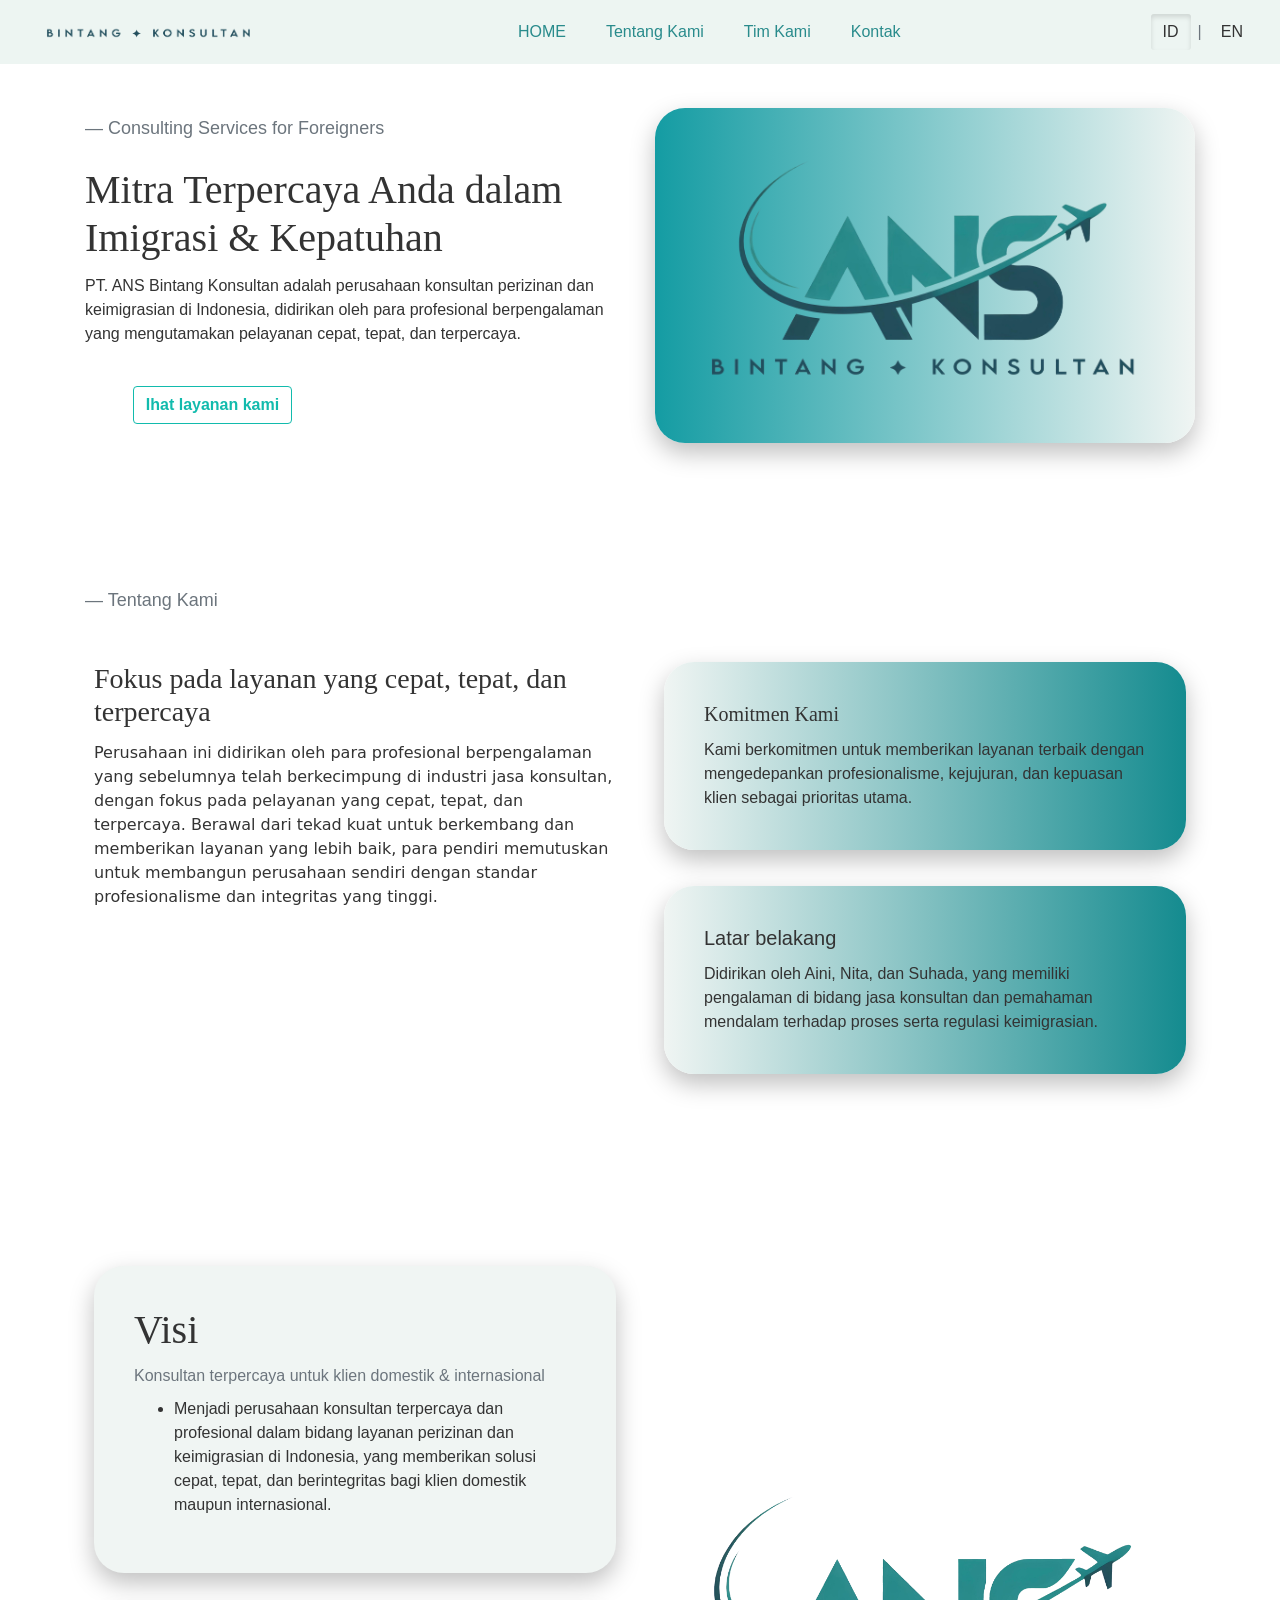
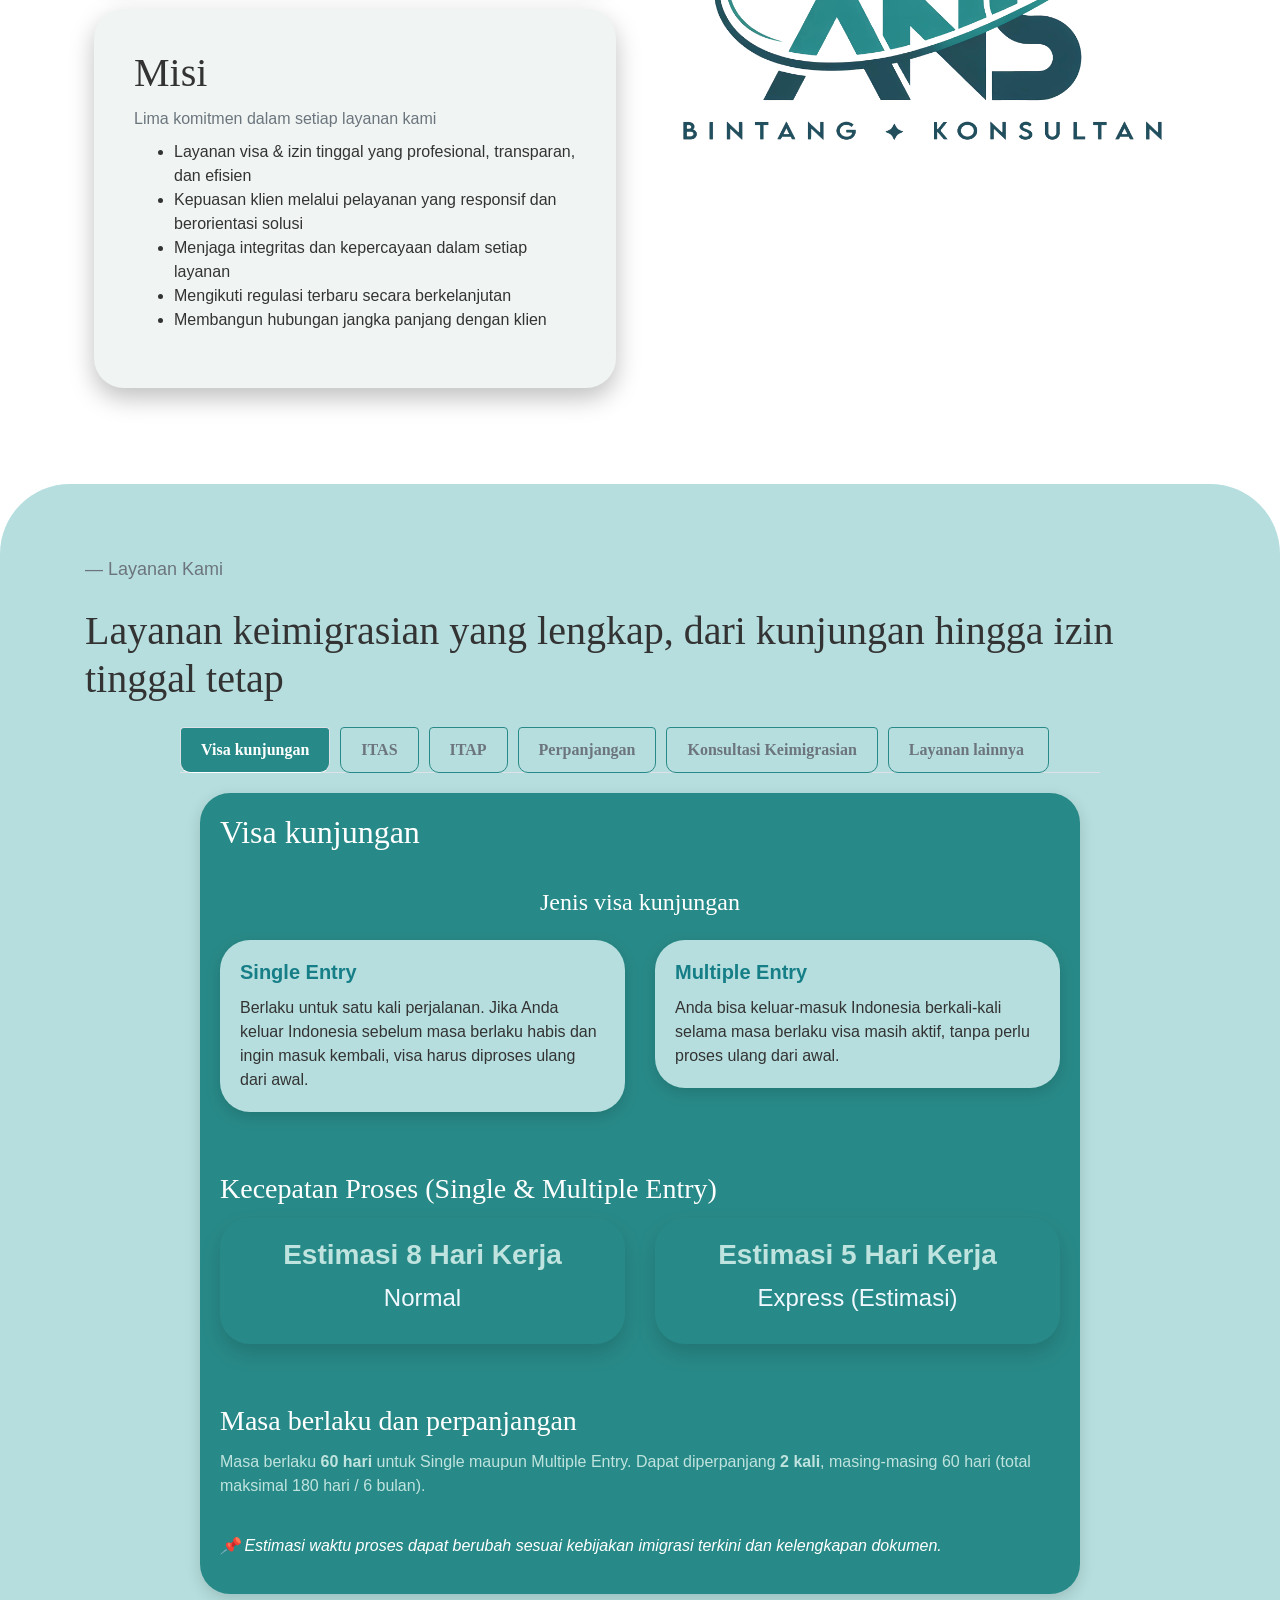
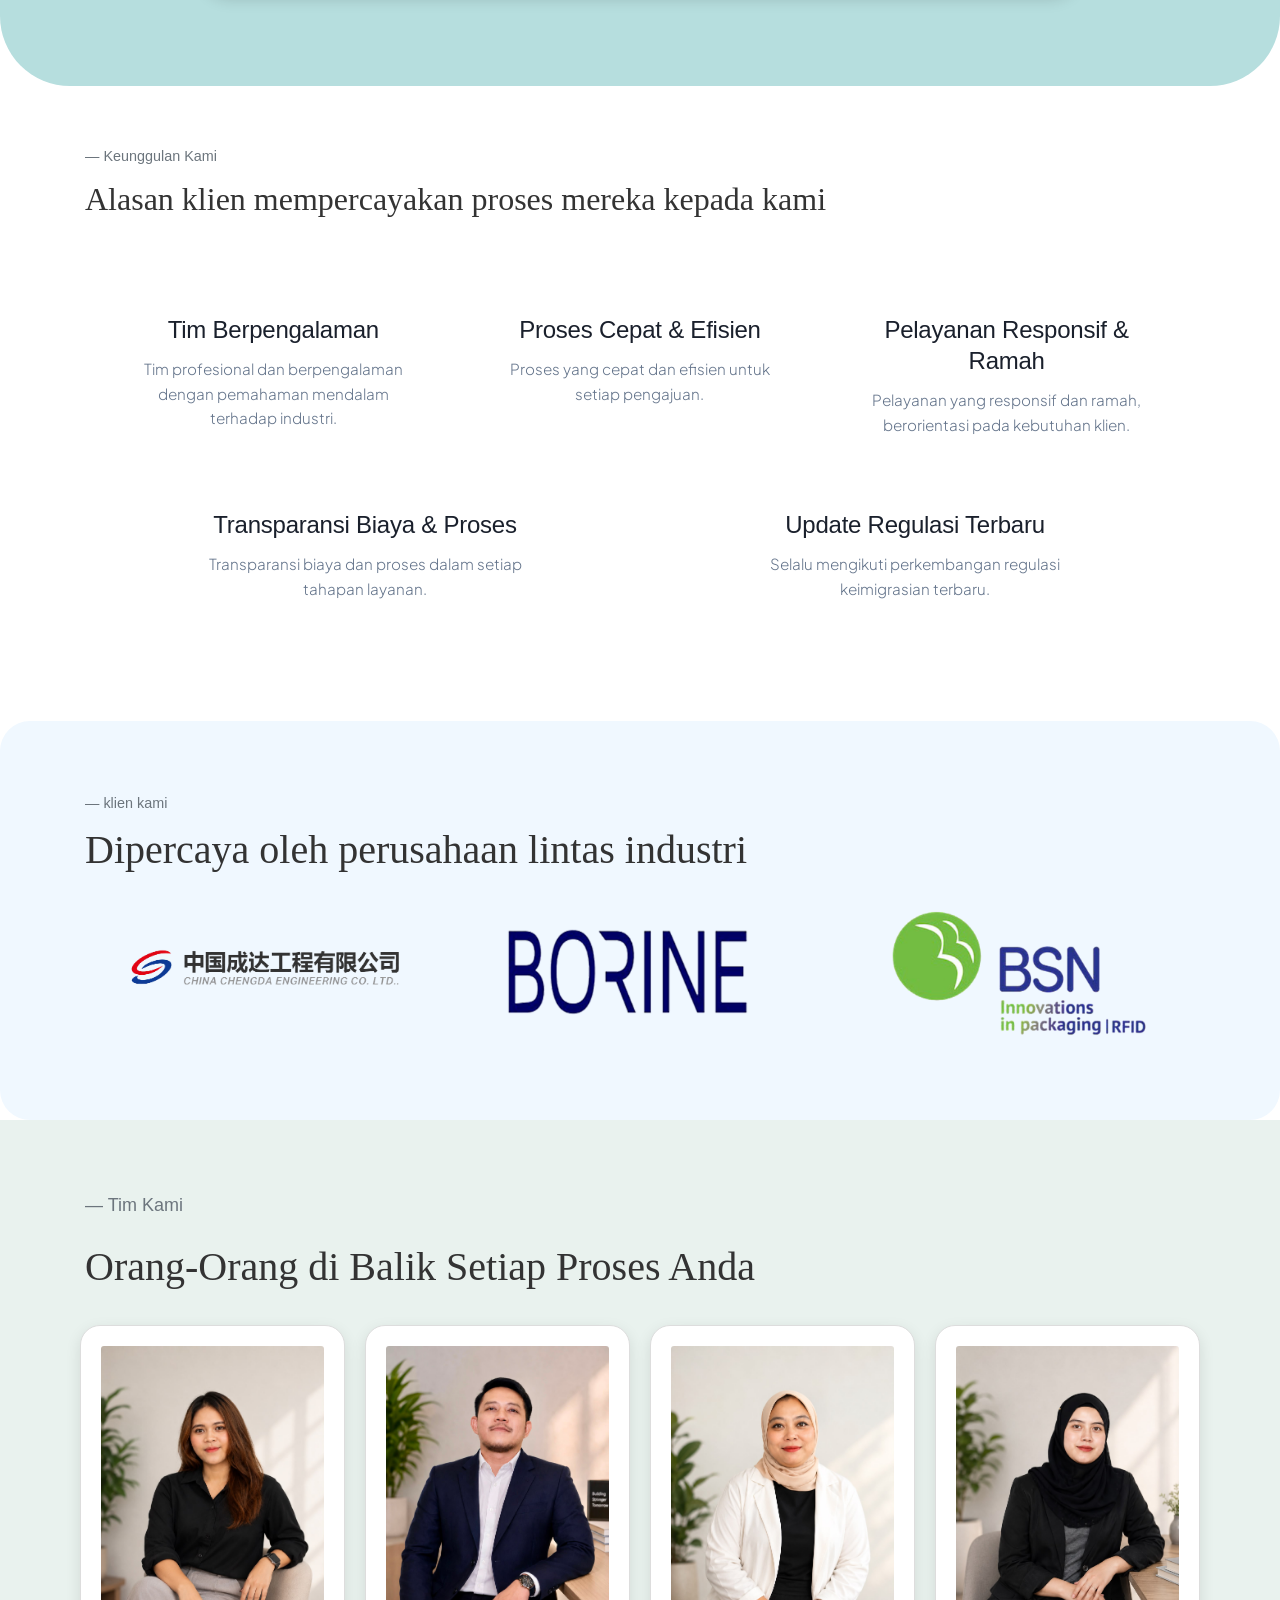
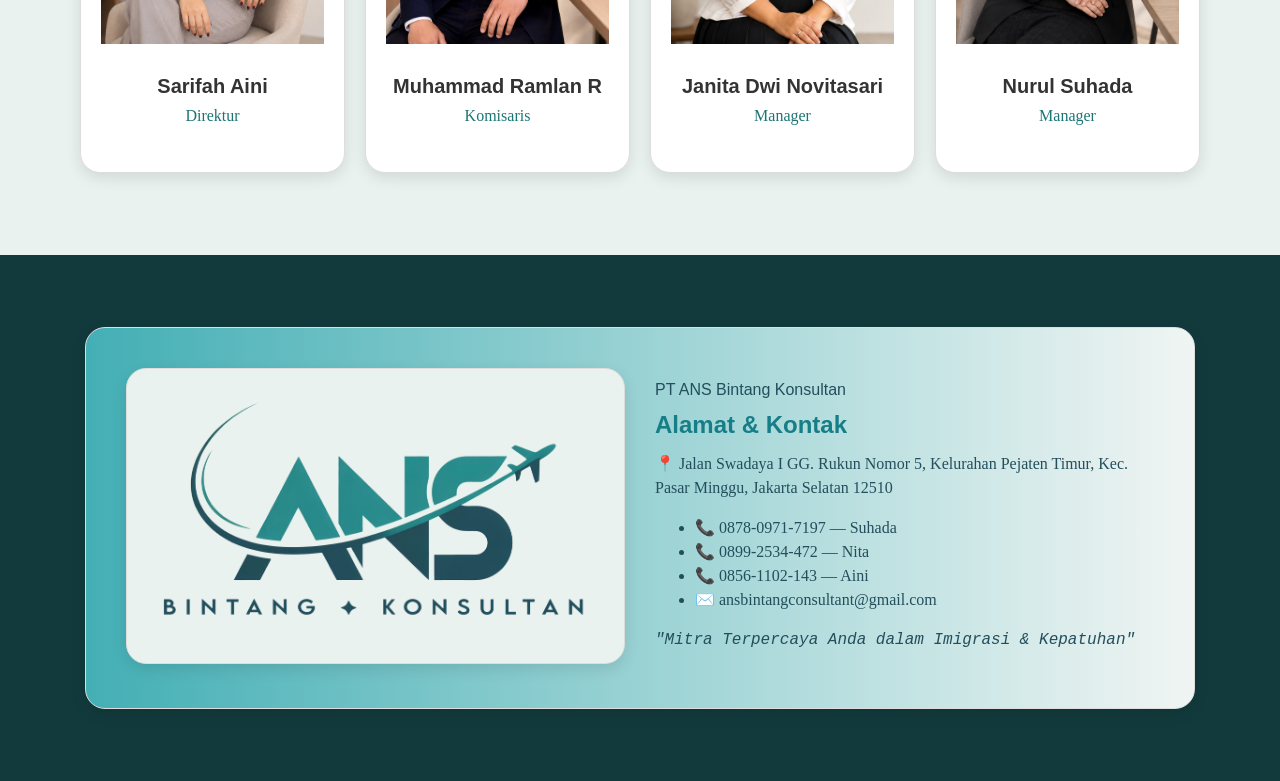
==== commit 6745e6ce: "Add files via upload" ====
--- a/index.html
+++ b/index.html
@@ -12,7 +12,8 @@
 </head>
 
 <body>
-  <nav class="navbar navbar-expand-md custom-navbar">
+  <div id="google_translate_element" style="display:none;"></div>
+  <nav class="navbar navbar-expand-md custom-navbar fixed-top">
     <div class="container">
       <a class="navbar-brand" href="#">
         <img src="bahan/logonav.png" alt="Logo" class="logo">
@@ -27,10 +28,15 @@
           <li class="nav-item mx-2"><a class="nav-link" href="#tim-kami"><b>Tim Kami</b></a></li>
           <li class="nav-item mx-2"><a class="nav-link" href="#footer"><b>Kontak</b></a></li>
         </ul>
-      </div>
-    </div>
+          </div>
+      </div>
+      <div class="lang-switcher d-flex align-items-center">
+        <button class="btn btn-lang active" onclick="changeLanguage('id')">ID</button>
+        <span class="text-muted mx-1">|</span>
+        <button class="btn btn-lang" onclick="changeLanguage('en')">EN</button>
+      </div>
   </nav>
-  <div class="head py-5" style="">
+  <div class="head py-5 mt-4">
     <div class="container">
       <div class="row">
         <div class="d-flex flex-column justify-content-center col-lg-6" style="">
@@ -40,8 +46,7 @@
           <h1 style="font-family:Georgia, 'Times New Roman', Times, serif"><b>Mitra Terpercaya Anda dalam Imigrasi &amp; Kepatuhan</b></h1>
           <p class="">PT. ANS Bintang Konsultan adalah perusahaan konsultan perizinan dan keimigrasian di Indonesia, didirikan oleh para profesional berpengalaman yang mengutamakan pelayanan cepat, tepat, dan terpercaya.</p>
           <div class="row mt-3">
-            <div class="col-md-6 d-flex justify-content-center"><a class="btn btn-outline-primary" href="#"><b>LIhat layanan kami</b></a></div>
-            <div class="col-md-6 d-flex justify-content-center"><a class="btn btn-outline-primary rounded-0" href="#"><b>chat di WhatsApp</b></a></div>
+            <div class="col-md-6 d-flex justify-content-center mb-2"><a class="btn btn-outline-primary" href="#layanan" style="font-weight: 600;">Ihat layanan kami</a></div>
           </div>
         </div>
         <div class="col-lg-6 align-items-center justify-content-center d-flex" style="">
@@ -120,7 +125,7 @@
       </div>
     </div>
   </div>
-  <div class=" py-5" style="background-color: #b6dede; border-radius: 70px;">
+  <div class=" py-5" style="background-color: #b6dede; border-radius: 70px;" id="layanan">
     <div class="container">
       <div class="row">
         <div class="col-md-12">
@@ -168,7 +173,7 @@
                       </div>
                     </div>
                   </div>
-                  <h3 class="mt-4" style="font-family: times; font-weight: 500; color: white;"><b>Kecepatan Proses (Single &amp; Multiple Entry)</b></h3>
+                  <h3 class="mt-4" style="font-family: times; font-weight: 500; color: white;">Kecepatan Proses (Single &amp; Multiple Entry)</h3>
                   <div class="row">
                     <div class="col-md-6 mb-3">
                       <div class="cardtime">
@@ -187,20 +192,16 @@
                       </div>
                     </div>
                   </div>
-                  <h3 class="cardvisa mt-4" style="font-family: times; font-weight: 700; color: white;"><b>Masa berlaku dan perpanjangan&nbsp;</b></h3>
+                  <h3 class="cardvisa mt-4" style="font-family: times; font-weight: 500; color: white;">Masa berlaku dan perpanjangan&nbsp;</h3>
                   <p class="cardvisa" style="font-weight: 400; color: #bfe3de;">Masa berlaku <b>60 hari </b>untuk Single maupun Multiple Entry. Dapat diperpanjang <b>2 kali</b>, masing-masing 60 hari (total maksimal 180 hari / 6 bulan).</p>
                   <p class="cardvisa mt-4" style="color: white;"><i>📌 Estimasi waktu proses dapat berubah sesuai kebijakan imigrasi terkini dan kelengkapan dokumen.</i></p>
-                  <div class="row">
-                    <div class="col-md-4 text-center"><a class="btn btn-primary" href="#" style="font-family: Georgia, 'Times New Roman', Times, serif;">Konsultasi Visa Kunjungan</a></div>
-                    <div class="col-md-8"></div>
-                  </div>
                 </div>
               </div>
             </div>
             <div class="tab-pane fade" id="tabtwo" role="tabpanel">
               <div class="cardtab">
                 <div class="cardtab-body">
-                  <h3 class="" style="font-family: times; font-weight: 500; color: white;"><b>ITAS (Izin Tinggal Terbatas)</b><br></h3>
+                  <h3 class="" style="font-family: times; font-weight: 500; color: white;">ITAS (Izin Tinggal Terbatas)<br></h3>
                   <h5 class="gokil text-center mt-4" style="font-family: times; font-weight: 400; color: white" ;="" contenteditable="true">Kategori ITAS &amp; Estimasi Proses</h5>
                   <ul class="list-group itas-list mt-3">
                     <li class="list-group-item d-flex align-items-center justify-content-between"><b>ITAS Tenaga Kerja Asing (TKA)</b><br>
@@ -233,17 +234,13 @@
                     </li>
                   </ul>
                   <p class="mt-4" style="color: white;"><i>📌 *Estimasi waktu proses, dapat berubah sesuai kebijakan imigrasi &amp; kelengkapan dokumen masing-masing kategori.</i></p>
-                  <div class="row">
-                    <div class="col-md-4 text-center"><a class="btn btn-primary text-center" href="#">KONSULTASI ITAS</a></div>
-                    <div class="col-md-8"></div>
-                  </div>
                 </div>
               </div>
             </div>
             <div class="tab-pane fade" id="tabthree" role="tabpanel">
               <div class="cardtab">
                 <div class="cardtab-body">
-                  <h3 contenteditable="true" style="font-family: times; color: white; font-weight: 500;"><b>ITAP (Izin Tinggal Tetap)</b></h3>
+                  <h3 contenteditable="true" style="font-family: times; color: white; font-weight: 500;">ITAP (Izin Tinggal Tetap)</h3>
                   <h5 class="gokil text-center mt-4" style="font-family: times; color: white; font-weight: 400;">Estimasi waktu proses</h5>
                   <div class="cardtime">
                     <div class="cardtime-body">
@@ -252,10 +249,6 @@
                     </div>
                   </div>
                   <p class="mt-4" style="color: white;"><i>📌 Estimasi waktu proses dapat berubah sesuai kebijakan imigrasi &amp; kasus masing-masing. ITAP berlaku 5 tahun dan dapat diperpanjang.</i></p>
-                  <div class="row">
-                    <div class="col-md-4 text-center"><a class="btn btn-primary" href="#">KONSULTASI ITAP</a></div>
-                    <div class="col-md-8"></div>
-                  </div>
                 </div>
               </div>
             </div>
@@ -281,22 +274,19 @@
                     </li>
                   </ul>
                   <p class="mt-4" style="color: white;"><i>📌 *Estimasi waktu proses. Ajukan minimal 30 hari sebelum masa berlaku habis agar tidak dikenai denda overstay. Untuk perpanjangan ITAP, estimasi menyesuaikan kasus — hubungi kami.</i></p>
-                  <div class="row">
-                    <div class="col-md-4 text-center"><a class="btn btn-primary" href="#">Konsultasi perpanjangan</a></div>
-                    <div class="col-md-8"></div>
-                  </div>
                 </div>
               </div>
             </div>
             <div class="tab-pane fade" id="tabfive" role="tabpanel">
-              <div class="cardtab">
+              <div class="cardtab" id="tabkonsul">
                 <div class="cardtab-body">
                   <h3 style="font-family: times; color: white; font-weight: 500;">Konsultasi Keimigrasian</h3>
                   <h5 class="gokil mt-4 text-center" style="font-family: times; color: white; font-weight: 400;">Konsultasi awal dapat langsung dilakukan lewat WhatsApp atau email berikut:</h5>
                   <div class="list-group itas-list">
-                    <a href="#" class="list-group-item list-group-item-action">💬 WhatsApp Aini — 0856-1102-143</a>
-                    <a href="#" class="list-group-item list-group-item-action">💬 WhatsApp Nita — 0899-2534-472</a>
-                    <a href="#" class="list-group-item list-group-item-action">💬 WhatsApp Suhada — 0878-0971-7197</a><a href="#" class="list-group-item list-group-item-action">✉️ ansbintangconsultant@gmail.com</a>
+                    <a href="https://wa.me/628561102143" class="list-group-item list-group-item-action">💬 WhatsApp Aini — 0856-1102-143</a>
+                    <a href="https://wa.me/628992534472" class="list-group-item list-group-item-action">💬 WhatsApp Nita — 0899-2534-472</a>
+                    <a href="https://wa.me/6287809717197" class="list-group-item list-group-item-action">💬 WhatsApp Suhada — 0878-0971-7197</a>
+                    <a href="#tabkonsul" class="list-group-item list-group-item-action">✉️ ansbintangconsultant@gmail.com</a>
                   </div>
                 </div>
               </div>
@@ -313,10 +303,6 @@
                     <li>Dan Lain-lain</li>
                   </ul>
                   <p class="mt-4" style="color: white;"><i>📌 Dokumen &amp; estimasi waktu akan ditentukan setelah kami memahami kebutuhan spesifik Anda.</i></p>
-                  <div class="row">
-                    <div class="col-md-4 text-center"><a class="btn btn-primary" href="#" contenteditable="true">DISKUSIKAN KEBUTUHAN ANDA</a></div>
-                    <div class="col-md-8"></div>
-                  </div>
                   <div class="table-responsive">
                     <table class="table">
                       <thead>
@@ -336,11 +322,11 @@
       </div>
     </div>
   </div>
-  <div class="py-3 text-center">
-    <div class="container">
-      <div class="row">
-        <div class="col-md-12">
-          <div class="blockquote-footer text-left">Keunggulan kami</div>
+  <div class="py-3 text-center mt-4">
+    <div class="container">
+      <div class="row">
+        <div class="col-md-12">
+          <div class="blockquote-footer text-left">Keunggulan Kami</div>
         </div>
       </div>
       <div class="row">
@@ -380,36 +366,26 @@
       </div>
     </div>
   </div>
-  <div class="py-5 text-center">
-    <div class="container">
-      <div class="row">
-        <div class="mx-auto col-md-12">
-          <h1 class="mb-3">Our client</h1>
-        </div>
-      </div>
-      <div class="row">
-        <div class="col-lg-3 col-6 p-4">
-          <div class="card"> <img class="card-img" src="https://static.pingendo.com/cover-bubble-light.svg" alt="Card image">
-            <div class="card-img-overlay d-flex justify-content-center align-items-center">
-              <h2 class="text-primary">China Chengda Engineering</h2>
-            </div>
-          </div>
-        </div>
-        <div class="col-lg-3 col-6 p-4">
-          <div class="card-img-overlay d-flex justify-content-center align-items-center">
-            <h2 class="text-primary">PT. BSN Technogies Indonesia</h2>
-          </div>
-        </div>
-        <div class="col-lg-3 col-6 p-4">
-          <div class="card-img-overlay d-flex justify-content-center align-items-center">
-            <h2 class="text-primary">PT. Borine Technology Indonesia</h2>
-          </div>
-        </div>
-        <div class="col-lg-3 col-6 p-4">
-          <div class="card-img-overlay d-flex justify-content-center align-items-center">
-            <h2 class="text-primary">PT. Periforce Maju Indonesia</h2>
-          </div>
-        </div>
+  <div class="py-5" style="background-color: aliceblue; border-radius: 30px;">
+    <div class="container">
+      <div class="row " >
+         <div class="col-md-12">
+          <div class="blockquote-footer text-left">klien kami</div>
+        </div>
+        <div class="mx-auto col-md-12 text-left mt-2">
+          <h1 class="mb-3" style="font-family: times; font-weight: 400;">Dipercaya oleh perusahaan lintas industri</h1>
+        </div>
+      </div>
+      <div class="row text-center align-items-center">
+          <div class="col-4">
+              <img src="bahan/klien1.png" class="img-fluid client-logo">
+          </div>
+          <div class="col-4">
+              <img src="bahan/klien2.png" class="img-fluid client-logo">
+          </div>
+          <div class="col-4">
+              <img src="bahan/klien3.png" class="img-fluid client-logo">
+          </div>
       </div>
     </div>
   </div>
@@ -472,10 +448,10 @@
               <div class="row">
                 <div class="col-md-6">
                   <div class="cardfoot1">
-                    <div class="cardfoot1-body">                   
-                     <img class="img-fluid d-block" src="bahan/logo.png"></div>
-                   </div>
+                    <div class="cardfoot1-body">
+                      <img class="img-fluid d-block" src="bahan/logo.png"></div>
                   </div>
+                </div>
                 <div class="col-md-6 info">
                   <h6 class="mt-2" style="font-weight: 300;">PT ANS Bintang Konsultan</h6>
                   <h4 class="" style="font-weight: 600; color: #167e87;">Alamat &amp; Kontak</h4>
@@ -498,5 +474,42 @@
   <script src="https://code.jquery.com/jquery-3.3.1.slim.min.js" integrity="sha384-q8i/X+965DzO0rT7abK41JStQIAqVgRVzpbzo5smXKp4YfRvH+8abtTE1Pi6jizo" crossorigin="anonymous"></script>
   <script src="https://cdnjs.cloudflare.com/ajax/libs/popper.js/1.14.3/umd/popper.min.js" integrity="sha384-ZMP7rVo3mIykV+2+9J3UJ46jBk0WLaUAdn689aCwoqbBJiSnjAK/l8WvCWPIPm49" crossorigin="anonymous"></script>
   <script src="https://stackpath.bootstrapcdn.com/bootstrap/4.3.1/js/bootstrap.min.js" integrity="sha384-JjSmVgyd0p3pXB1rRibZUAYoIIy6OrQ6VrjIEaFf/nJGzIxFDsf4x0xIM+B07jRM" crossorigin="anonymous"></script>
+  <script type="text/javascript">
+  // 1. Inisialisasi Google Translate
+  function googleTranslateElementInit() {
+    new google.translate.TranslateElement({
+      pageLanguage: 'id',
+      includedLanguages: 'id,en',
+      autoDisplay: false
+    }, 'google_translate_element');
+  }
+
+  // 2. Fungsi untuk Mengubah Bahasa
+  function changeLanguage(langCode) {
+    var selectElement = document.querySelector('.goog-te-combo');
+    if (selectElement) {
+      selectElement.value = langCode;
+      selectElement.dispatchEvent(new Event('change'));
+      
+      // Update tampilan tombol aktif
+      var buttons = document.querySelectorAll('.btn-lang');
+      buttons.forEach(function(btn) {
+        btn.classList.remove('active');
+      });
+      
+      if (langCode === 'id') {
+        buttons[0].classList.add('active');
+      } else {
+        buttons[1].classList.add('active');
+      }
+    }
+  }
+</script>
+
+<!-- Modul Resmi Google Translate -->
+<script type="text/javascript" src="//translate.google.com/translate_a/element.js?cb=googleTranslateElementInit"></script>
+
+</body>
+
 
 </html>
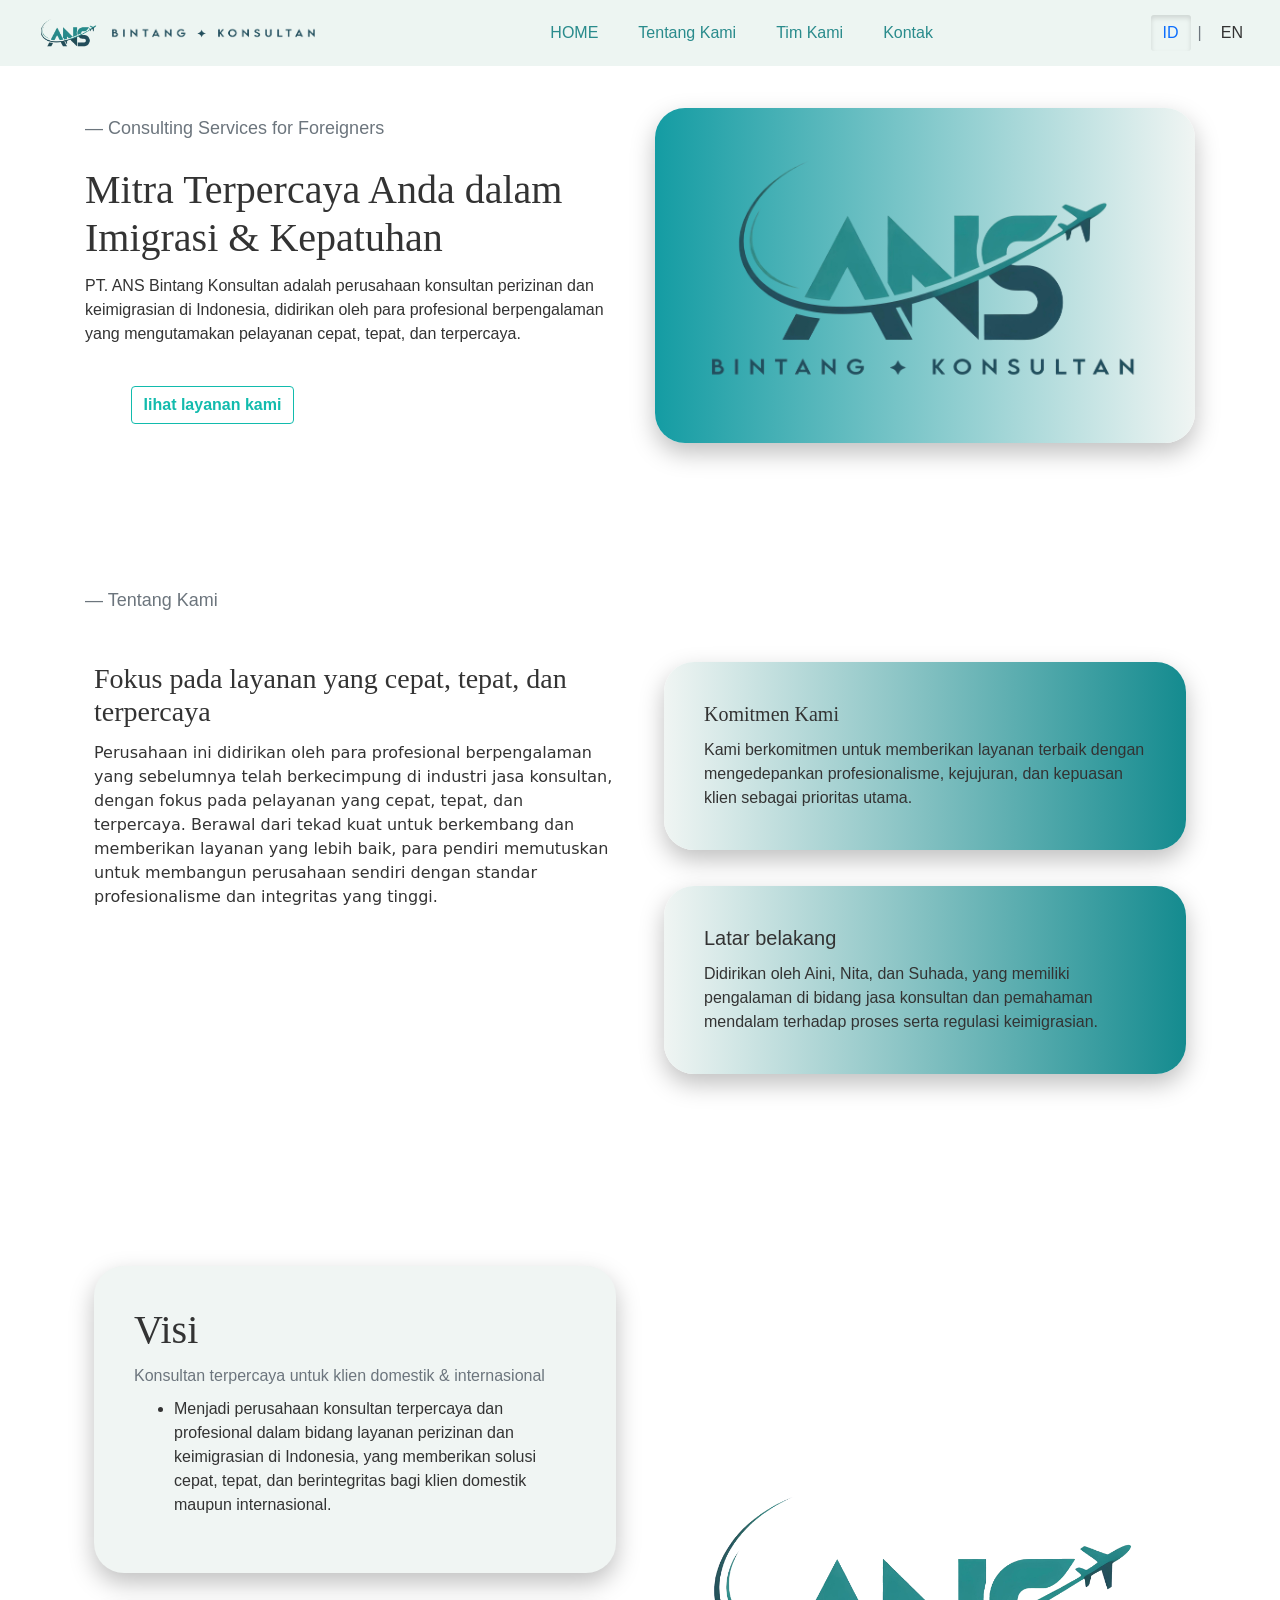
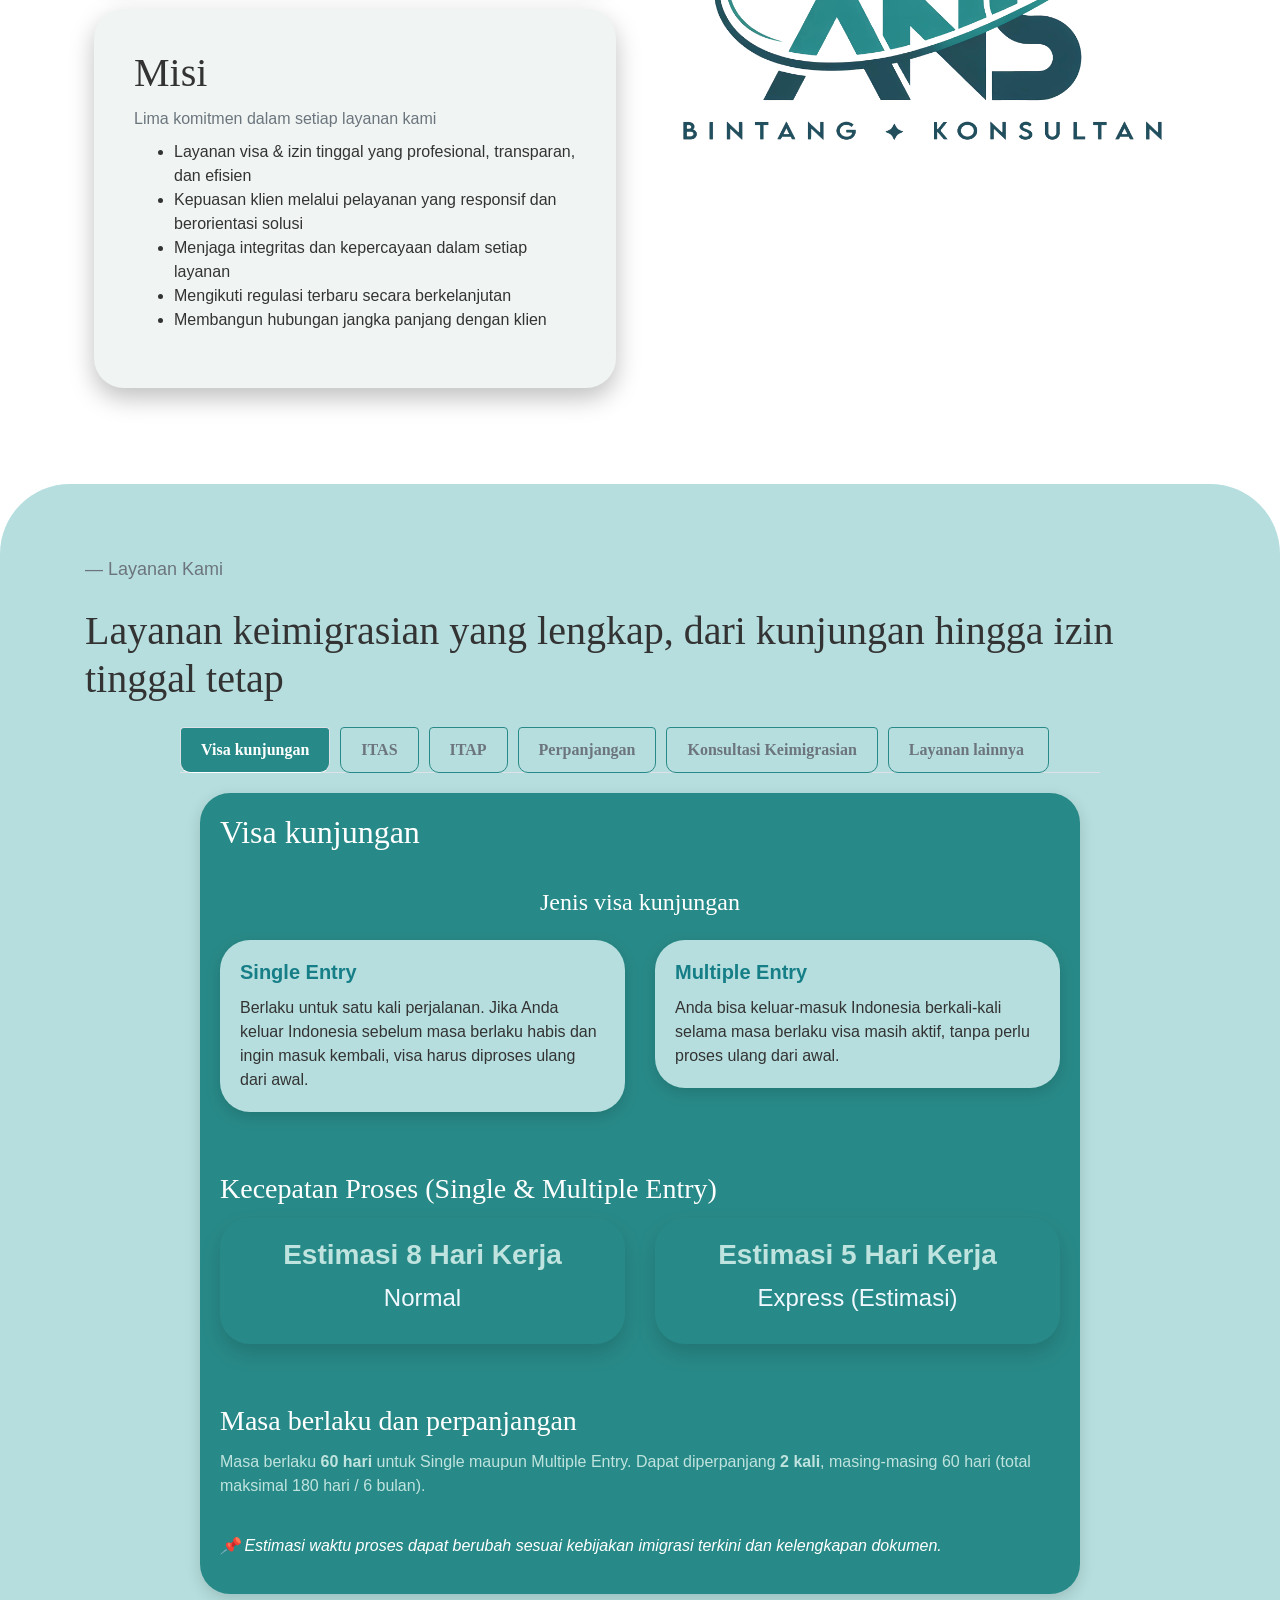
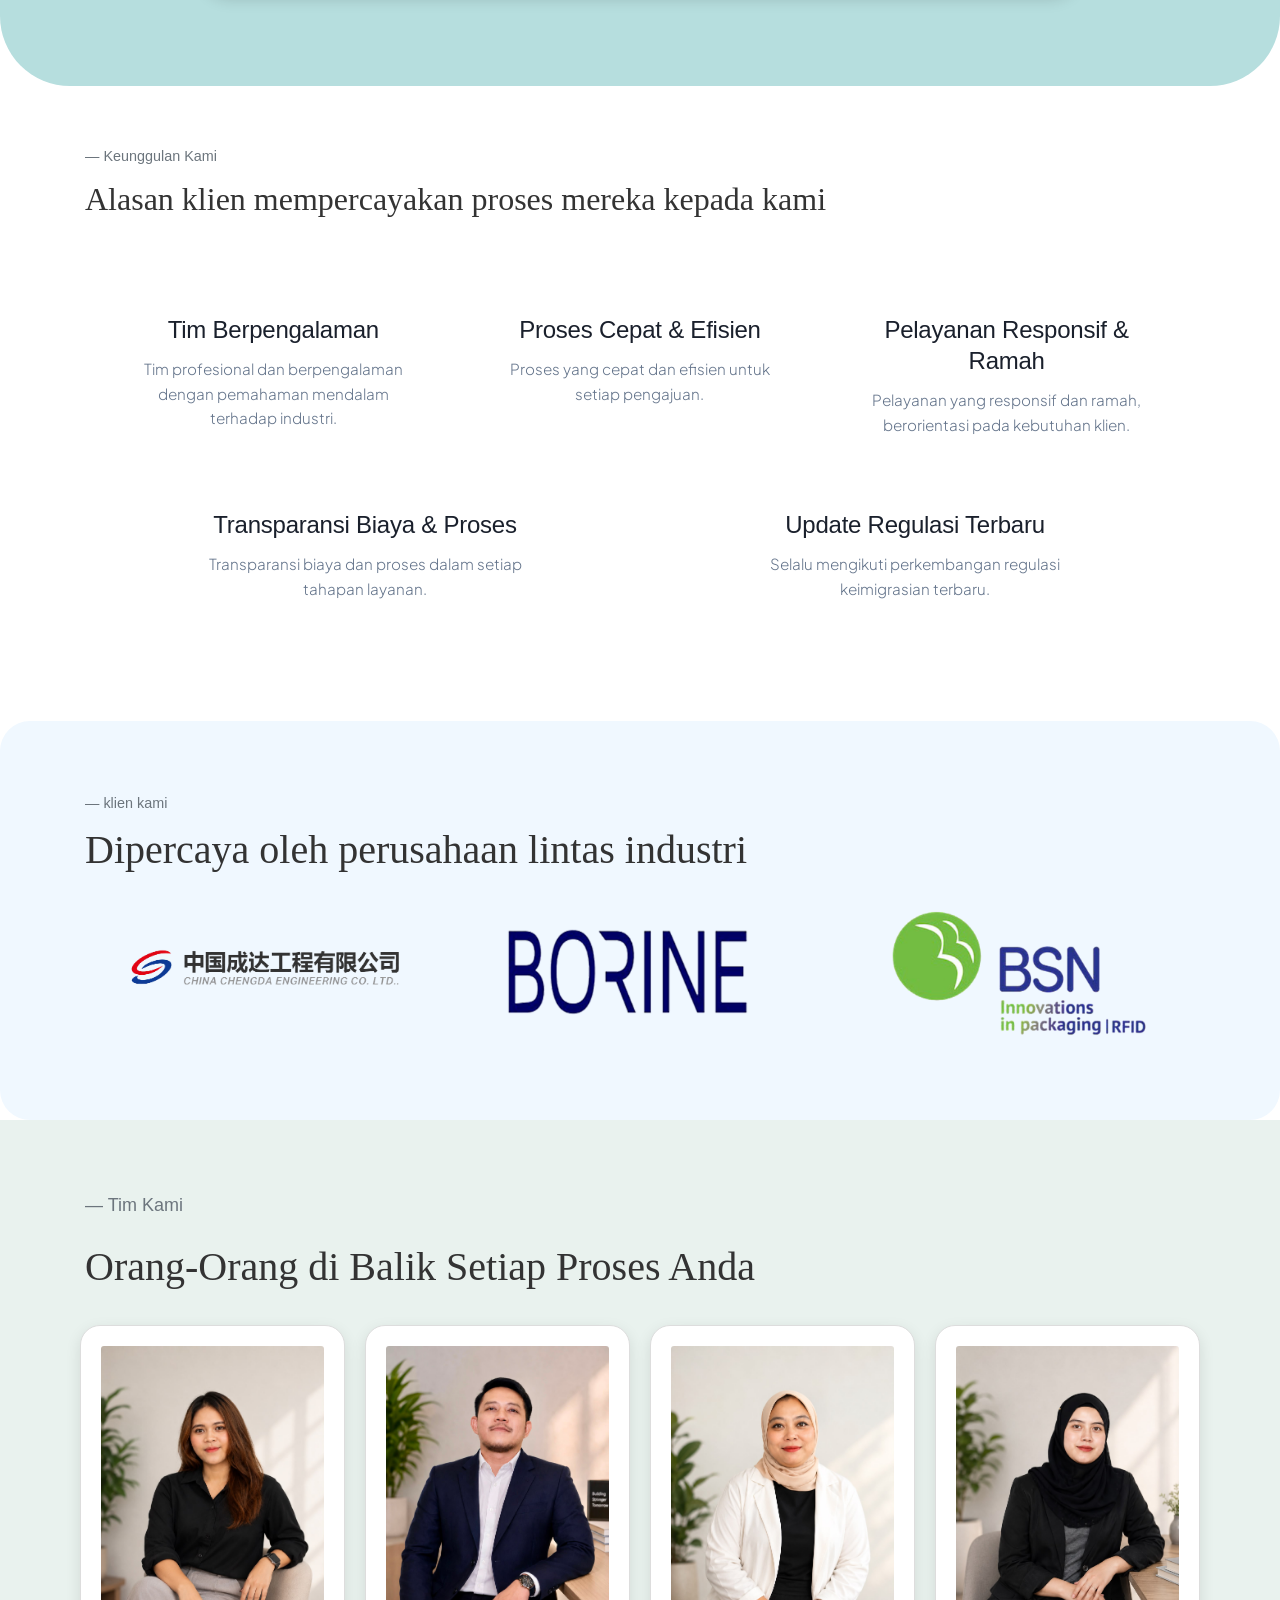
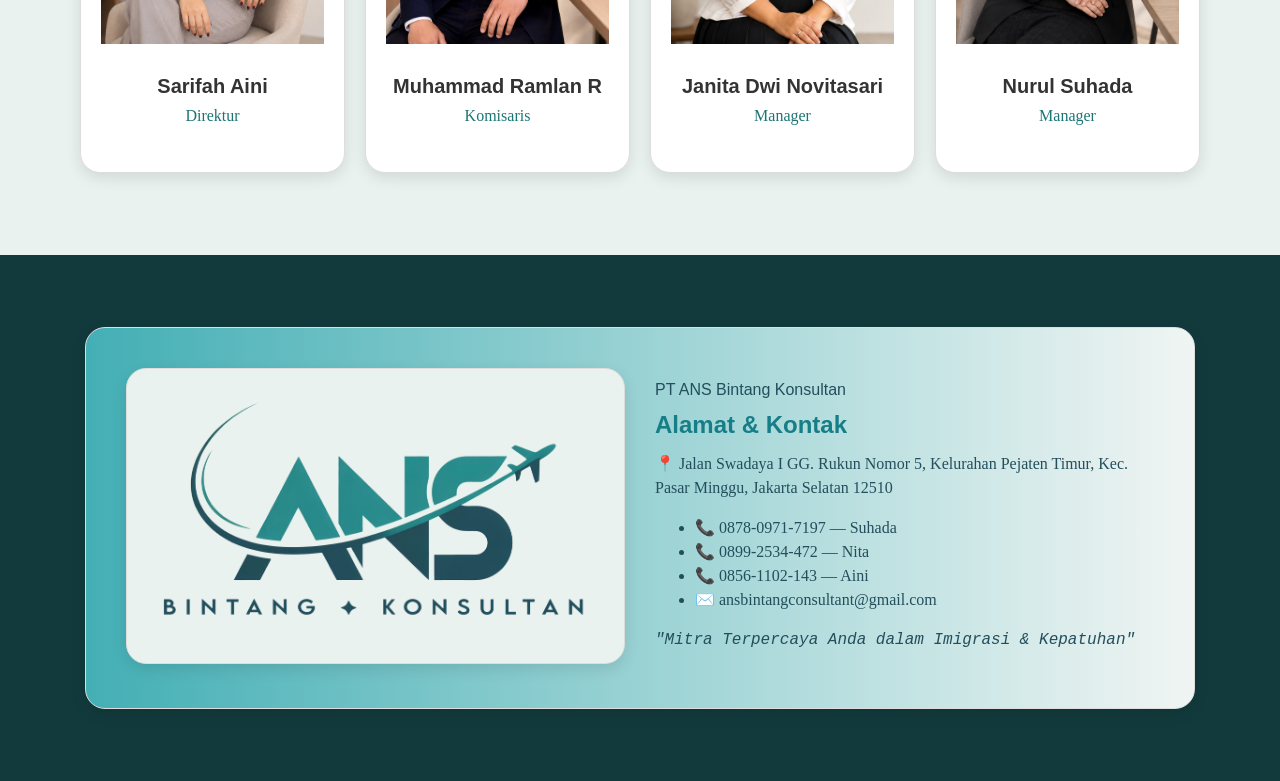
==== commit 50c2927e: "Add files via upload" ====
--- a/index.html
+++ b/index.html
@@ -16,7 +16,9 @@
   <nav class="navbar navbar-expand-md custom-navbar fixed-top">
     <div class="container">
       <a class="navbar-brand" href="#">
+        <img src="bahan/logoans.png" alt="Logo" class="logo" style="height: 30px;">
         <img src="bahan/logonav.png" alt="Logo" class="logo">
+
       </a>
       <button class="navbar-toggler border-0" type="button" data-toggle="collapse" data-target="#navbar3">
         <span class="navbar-toggler-icon"></span>
@@ -30,7 +32,7 @@
         </ul>
           </div>
       </div>
-      <div class="lang-switcher d-flex align-items-center">
+       <div class="lang-switcher d-flex align-items-center">
         <button class="btn btn-lang active" onclick="changeLanguage('id')">ID</button>
         <span class="text-muted mx-1">|</span>
         <button class="btn btn-lang" onclick="changeLanguage('en')">EN</button>
@@ -46,7 +48,7 @@
           <h1 style="font-family:Georgia, 'Times New Roman', Times, serif"><b>Mitra Terpercaya Anda dalam Imigrasi &amp; Kepatuhan</b></h1>
           <p class="">PT. ANS Bintang Konsultan adalah perusahaan konsultan perizinan dan keimigrasian di Indonesia, didirikan oleh para profesional berpengalaman yang mengutamakan pelayanan cepat, tepat, dan terpercaya.</p>
           <div class="row mt-3">
-            <div class="col-md-6 d-flex justify-content-center mb-2"><a class="btn btn-outline-primary" href="#layanan" style="font-weight: 600;">Ihat layanan kami</a></div>
+            <div class="col-md-6 d-flex justify-content-center mb-2"><a class="btn btn-outline-primary" href="#layanan" style="font-weight: 600;">Iihat layanan kami</a></div>
           </div>
         </div>
         <div class="col-lg-6 align-items-center justify-content-center d-flex" style="">
@@ -474,42 +476,74 @@
   <script src="https://code.jquery.com/jquery-3.3.1.slim.min.js" integrity="sha384-q8i/X+965DzO0rT7abK41JStQIAqVgRVzpbzo5smXKp4YfRvH+8abtTE1Pi6jizo" crossorigin="anonymous"></script>
   <script src="https://cdnjs.cloudflare.com/ajax/libs/popper.js/1.14.3/umd/popper.min.js" integrity="sha384-ZMP7rVo3mIykV+2+9J3UJ46jBk0WLaUAdn689aCwoqbBJiSnjAK/l8WvCWPIPm49" crossorigin="anonymous"></script>
   <script src="https://stackpath.bootstrapcdn.com/bootstrap/4.3.1/js/bootstrap.min.js" integrity="sha384-JjSmVgyd0p3pXB1rRibZUAYoIIy6OrQ6VrjIEaFf/nJGzIxFDsf4x0xIM+B07jRM" crossorigin="anonymous"></script>
-  <script type="text/javascript">
-  // 1. Inisialisasi Google Translate
-  function googleTranslateElementInit() {
-    new google.translate.TranslateElement({
-      pageLanguage: 'id',
-      includedLanguages: 'id,en',
-      autoDisplay: false
-    }, 'google_translate_element');
-  }
-
-  // 2. Fungsi untuk Mengubah Bahasa
-  function changeLanguage(langCode) {
-    var selectElement = document.querySelector('.goog-te-combo');
-    if (selectElement) {
-      selectElement.value = langCode;
-      selectElement.dispatchEvent(new Event('change'));
-      
-      // Update tampilan tombol aktif
-      var buttons = document.querySelectorAll('.btn-lang');
-      buttons.forEach(function(btn) {
-        btn.classList.remove('active');
-      });
-      
-      if (langCode === 'id') {
-        buttons[0].classList.add('active');
-      } else {
-        buttons[1].classList.add('active');
-      }
+
+<script>
+function googleTranslateElementInit() {
+    new google.translate.TranslateElement(
+        {
+            pageLanguage: 'id',
+            includedLanguages: 'id,en',
+            autoDisplay: false
+        },
+        'google_translate_element'
+    );
+}
+</script>
+
+<script src="//translate.google.com/translate_a/element.js?cb=googleTranslateElementInit"></script>
+    <!-- Script Bootstrap -->
+    <script src="js/jquery.min.js"></script>
+    <script src="js/bootstrap.bundle.min.js"></script>
+
+    <!-- Google Translate -->
+    <div id="google_translate_element"></div>
+
+    <script>
+    function googleTranslateElementInit() {
+        new google.translate.TranslateElement(
+            {
+                pageLanguage: 'id',
+                includedLanguages: 'id,en',
+                autoDisplay: false
+            },
+            'google_translate_element'
+        );
     }
-  }
-</script>
-
-<!-- Modul Resmi Google Translate -->
-<script type="text/javascript" src="//translate.google.com/translate_a/element.js?cb=googleTranslateElementInit"></script>
+
+
+    function changeLanguage(lang){
+
+    let googleSelect = document.querySelector(".goog-te-combo");
+
+    if(googleSelect){
+
+        if(lang === "id"){
+            // kembali ke bahasa asli website
+            googleSelect.value = "";
+        } 
+        else if(lang === "en"){
+            // translate ke bahasa Inggris
+            googleSelect.value = "en";
+        }
+
+        googleSelect.dispatchEvent(new Event("change"));
+    }
+
+
+    document.querySelectorAll(".btn-lang").forEach(btn=>{
+        btn.classList.remove("active");
+    });
+
+    event.target.classList.add("active");
+}
+    </script>
+
+    <script src="//translate.google.com/translate_a/element.js?cb=googleTranslateElementInit"></script>
 
 </body>
+</html>
+
+</body>
 
 
 </html>
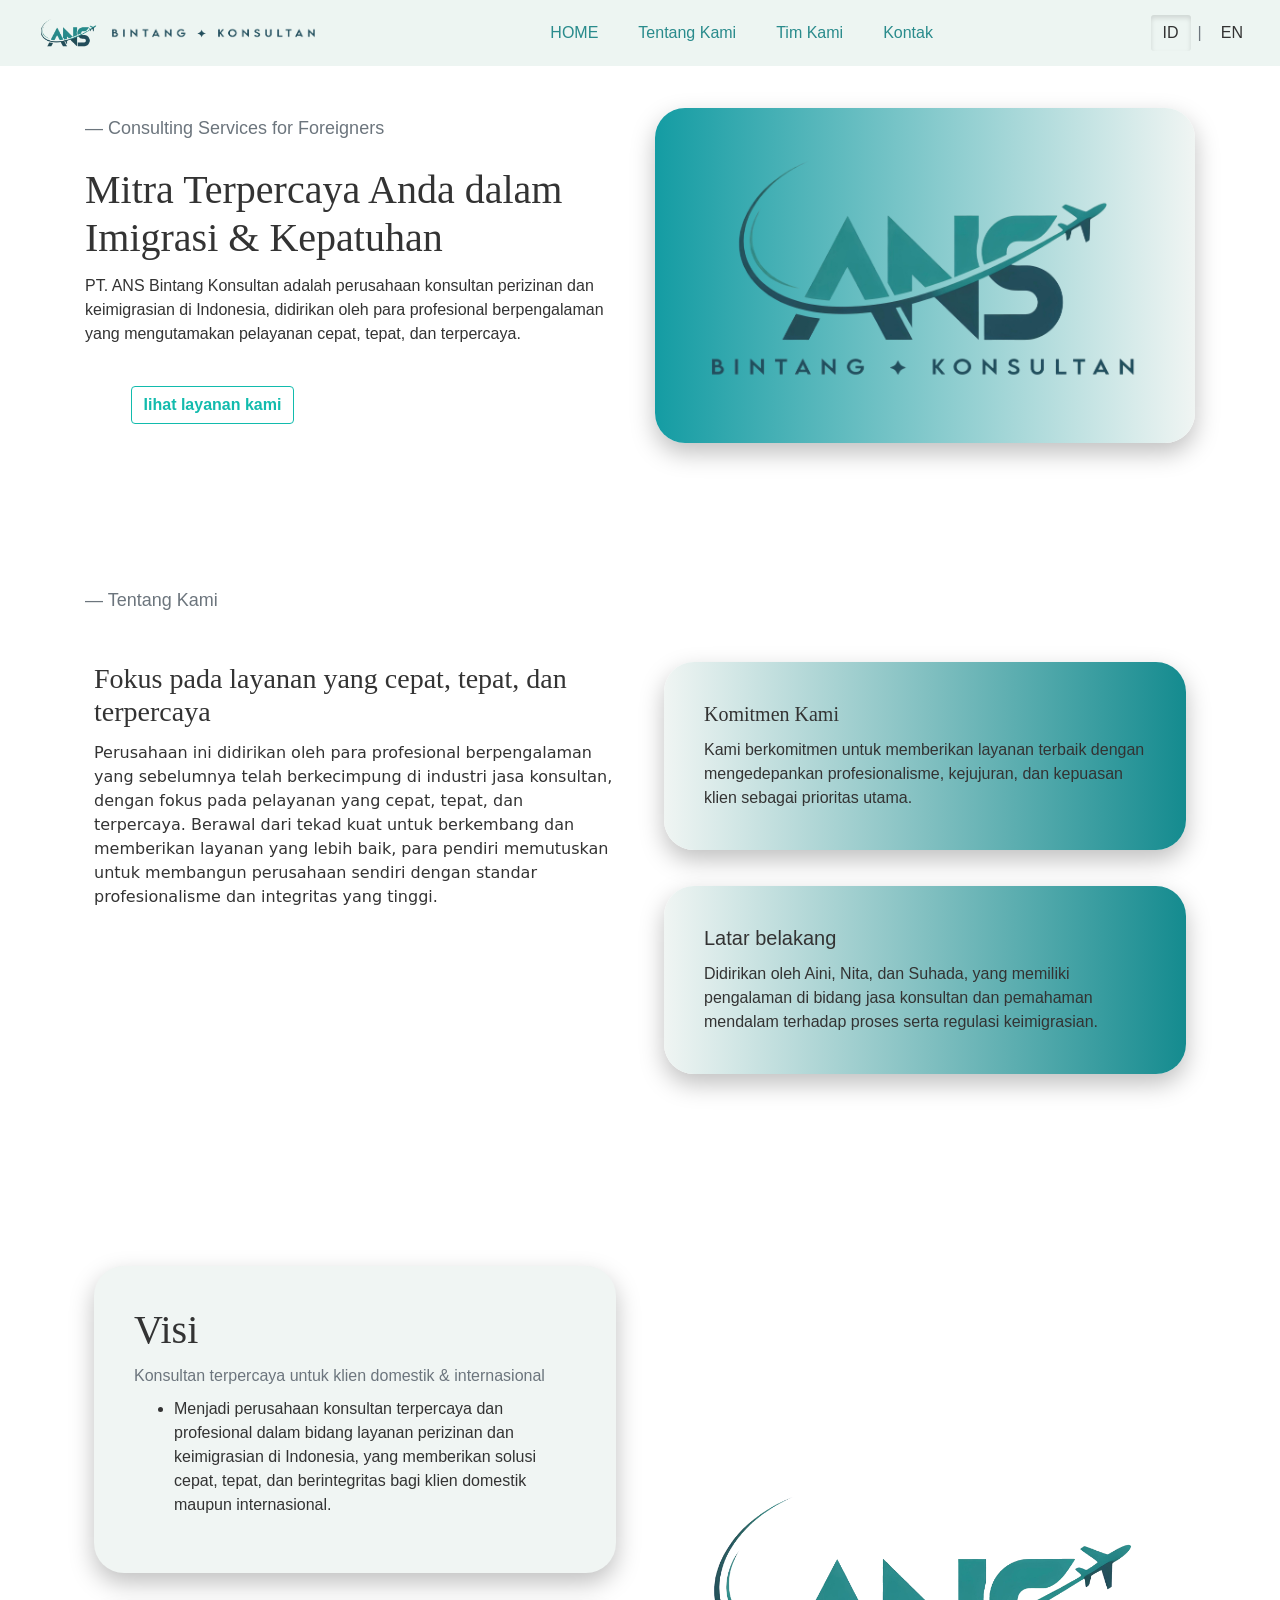
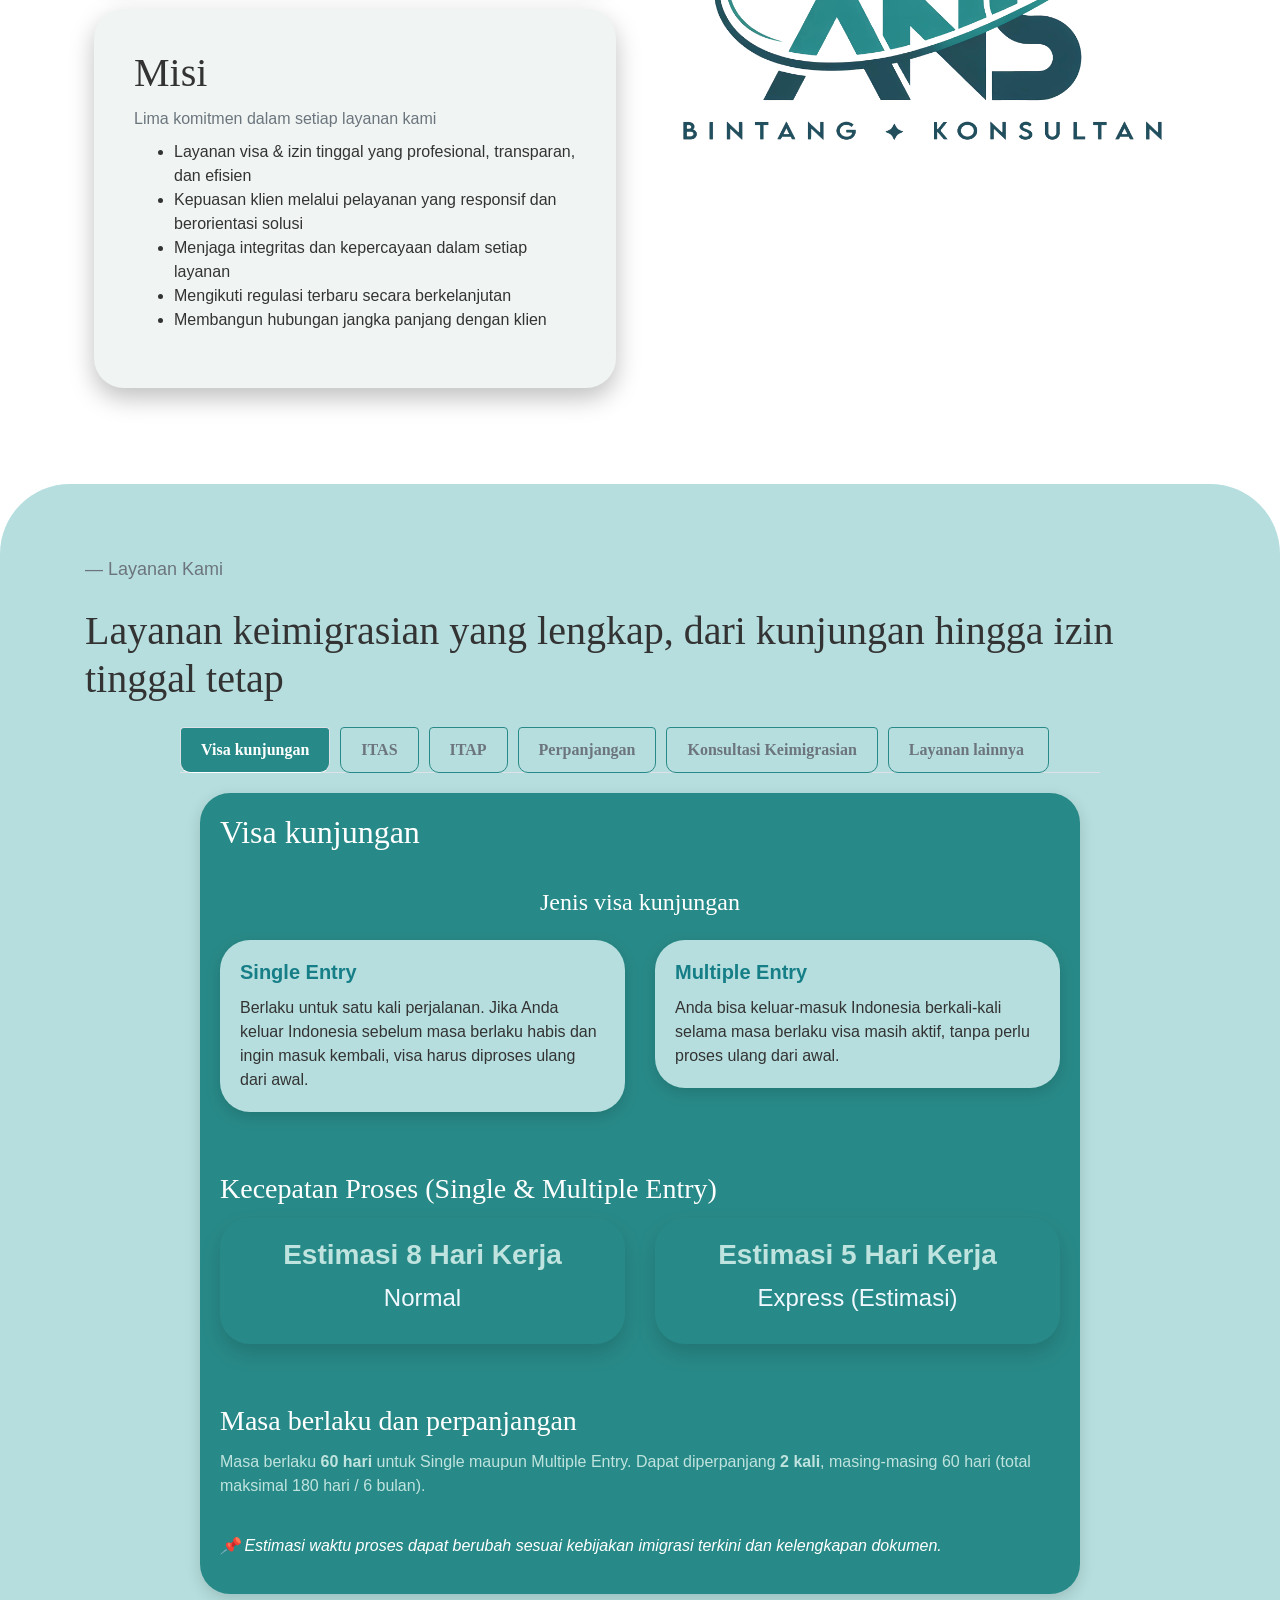
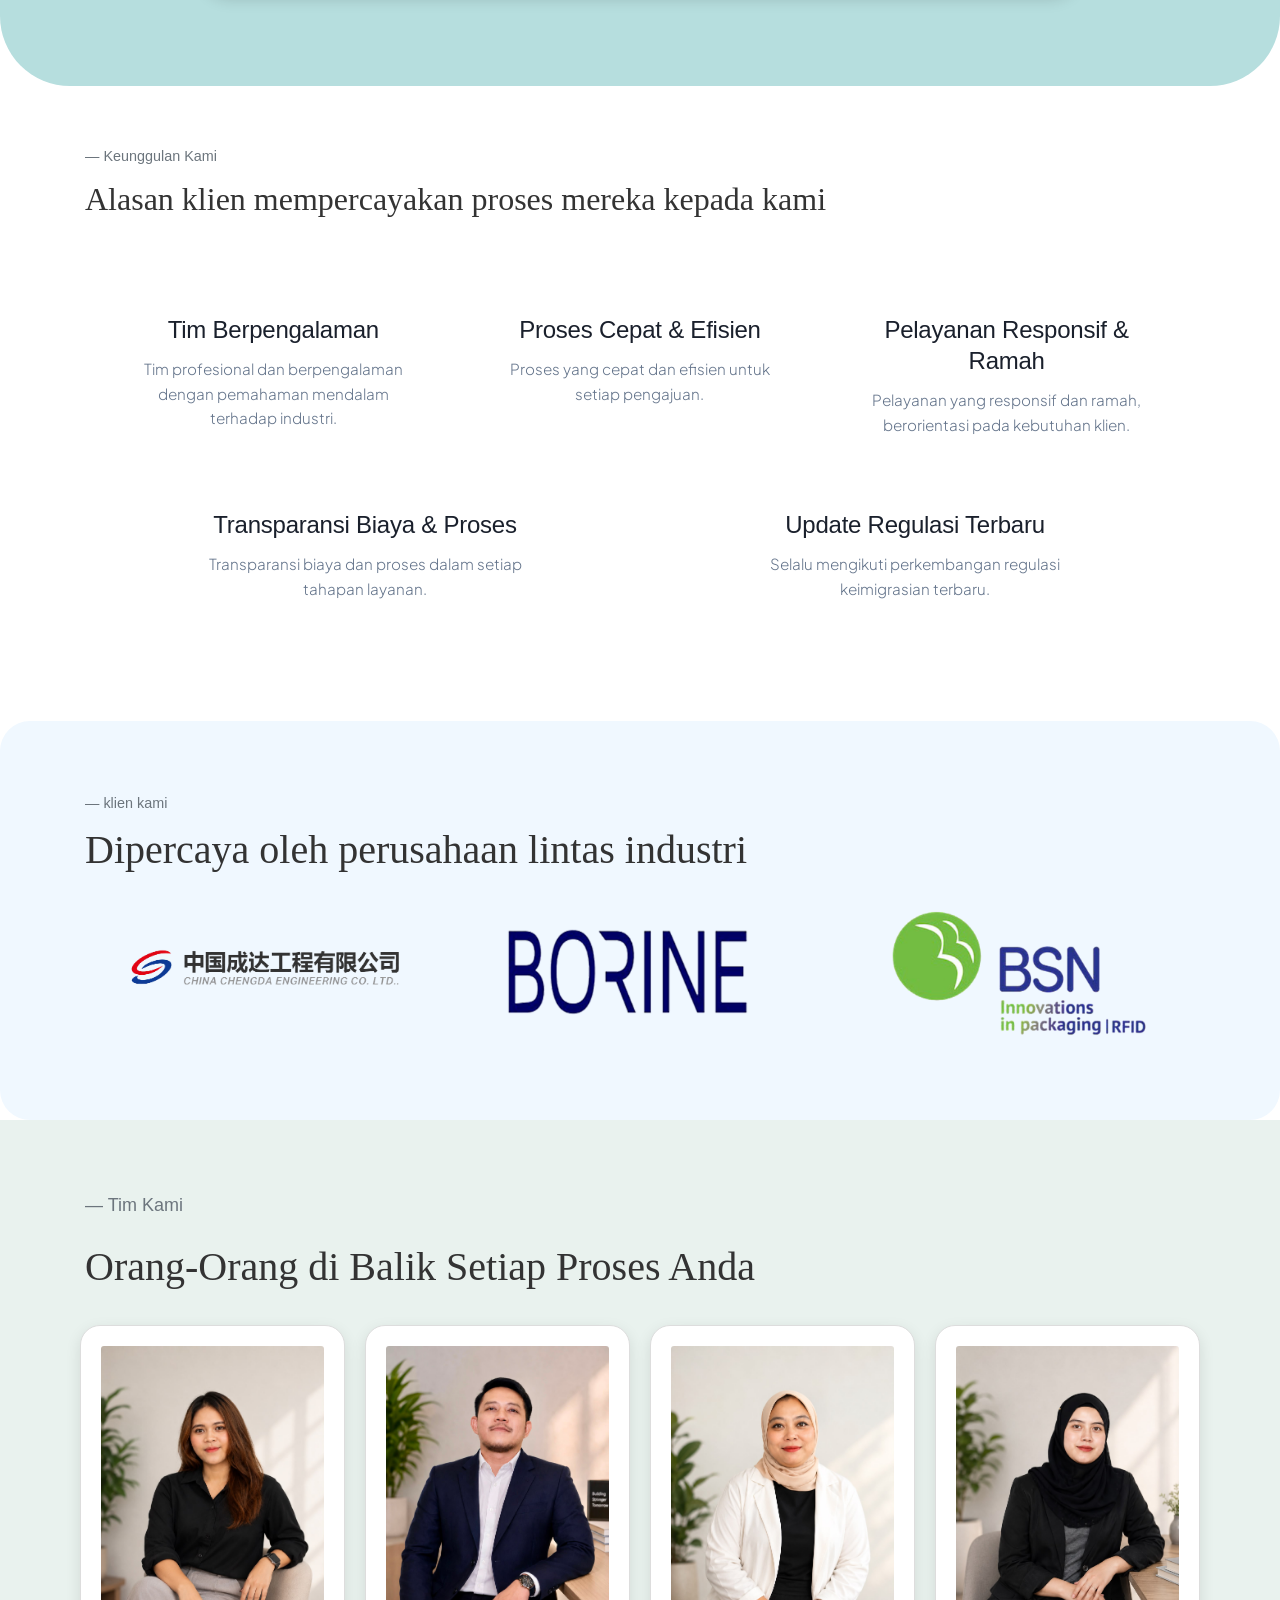
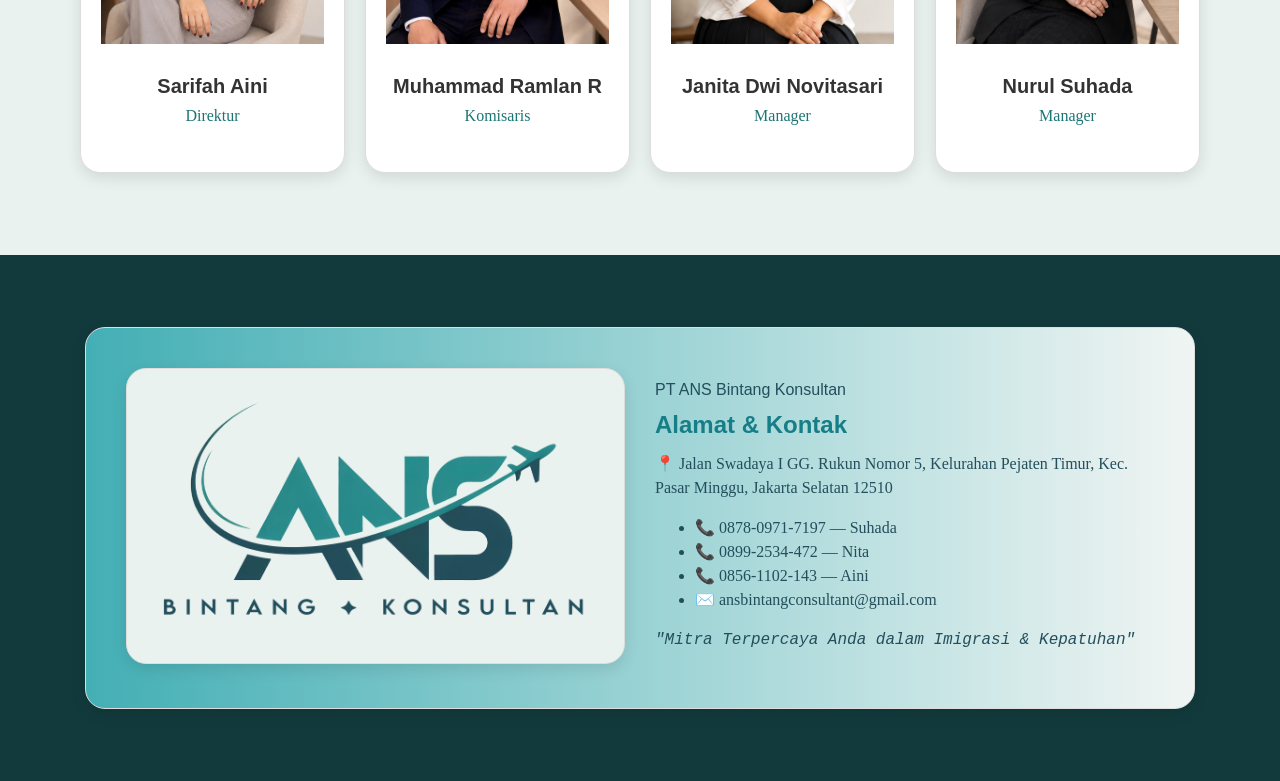
==== commit e13435b3: "Add files via upload" ====
--- a/index.html
+++ b/index.html
@@ -473,72 +473,51 @@
       </div>
     </div>
   </div>
+  <div id="google_translate_element" style="display: none;"></div>
   <script src="https://code.jquery.com/jquery-3.3.1.slim.min.js" integrity="sha384-q8i/X+965DzO0rT7abK41JStQIAqVgRVzpbzo5smXKp4YfRvH+8abtTE1Pi6jizo" crossorigin="anonymous"></script>
   <script src="https://cdnjs.cloudflare.com/ajax/libs/popper.js/1.14.3/umd/popper.min.js" integrity="sha384-ZMP7rVo3mIykV+2+9J3UJ46jBk0WLaUAdn689aCwoqbBJiSnjAK/l8WvCWPIPm49" crossorigin="anonymous"></script>
   <script src="https://stackpath.bootstrapcdn.com/bootstrap/4.3.1/js/bootstrap.min.js" integrity="sha384-JjSmVgyd0p3pXB1rRibZUAYoIIy6OrQ6VrjIEaFf/nJGzIxFDsf4x0xIM+B07jRM" crossorigin="anonymous"></script>
 
-<script>
-function googleTranslateElementInit() {
-    new google.translate.TranslateElement(
-        {
-            pageLanguage: 'id',
-            includedLanguages: 'id,en',
-            autoDisplay: false
-        },
-        'google_translate_element'
-    );
-}
+<script type="text/javascript" src="//translate.google.com/translate_a/element.js?cb=googleTranslateElementInit"></script>
+
+<script type="text/javascript">
+  function googleTranslateElementInit() {
+    new google.translate.TranslateElement({
+      pageLanguage: 'id',
+      includedLanguages: 'en',
+      autoDisplay: false
+    }, 'google_translate_element');
+  }
+
+  function changeLanguage(lang) {
+    if (lang === 'en') {
+      const translateSelect = document.querySelector('.goog-te-combo');
+      if (translateSelect) {
+        translateSelect.value = 'en';
+        translateSelect.dispatchEvent(new Event('change'));
+      }
+      document.getElementById('btn-en').classList.add('active');
+      document.getElementById('btn-id').classList.remove('active');
+
+    } else if (lang === 'id') {
+      // 1. Hapus semua jenis cookie googtrans (semua path & domain)
+      const host = location.hostname;
+      const domains = [host, '.' + host, '' + host.replace(/^www\./, '')];
+      
+      domains.forEach(domain => {
+        document.cookie = `googtrans=; expires=Thu, 01 Jan 1970 00:00:00 UTC; path=/; domain=${domain};`;
+        document.cookie = `googtrans=; expires=Thu, 01 Jan 1970 00:00:00 UTC; path=/;`;
+      });
+
+      // 2. Bersihkan LocalStorage & SessionStorage jika ada sisa translate
+      localStorage.removeItem('googtrans');
+      sessionStorage.removeItem('googtrans');
+
+      // 3. Reload penuh (bypass cache browser) agar kembali ke teks asli
+      window.location.href = window.location.pathname; 
+    }
+  }
 </script>
-
-<script src="//translate.google.com/translate_a/element.js?cb=googleTranslateElementInit"></script>
-    <!-- Script Bootstrap -->
-    <script src="js/jquery.min.js"></script>
-    <script src="js/bootstrap.bundle.min.js"></script>
-
-    <!-- Google Translate -->
-    <div id="google_translate_element"></div>
-
-    <script>
-    function googleTranslateElementInit() {
-        new google.translate.TranslateElement(
-            {
-                pageLanguage: 'id',
-                includedLanguages: 'id,en',
-                autoDisplay: false
-            },
-            'google_translate_element'
-        );
-    }
-
-
-    function changeLanguage(lang){
-
-    let googleSelect = document.querySelector(".goog-te-combo");
-
-    if(googleSelect){
-
-        if(lang === "id"){
-            // kembali ke bahasa asli website
-            googleSelect.value = "";
-        } 
-        else if(lang === "en"){
-            // translate ke bahasa Inggris
-            googleSelect.value = "en";
-        }
-
-        googleSelect.dispatchEvent(new Event("change"));
-    }
-
-
-    document.querySelectorAll(".btn-lang").forEach(btn=>{
-        btn.classList.remove("active");
-    });
-
-    event.target.classList.add("active");
-}
-    </script>
-
-    <script src="//translate.google.com/translate_a/element.js?cb=googleTranslateElementInit"></script>
 
 </body>
 </html>
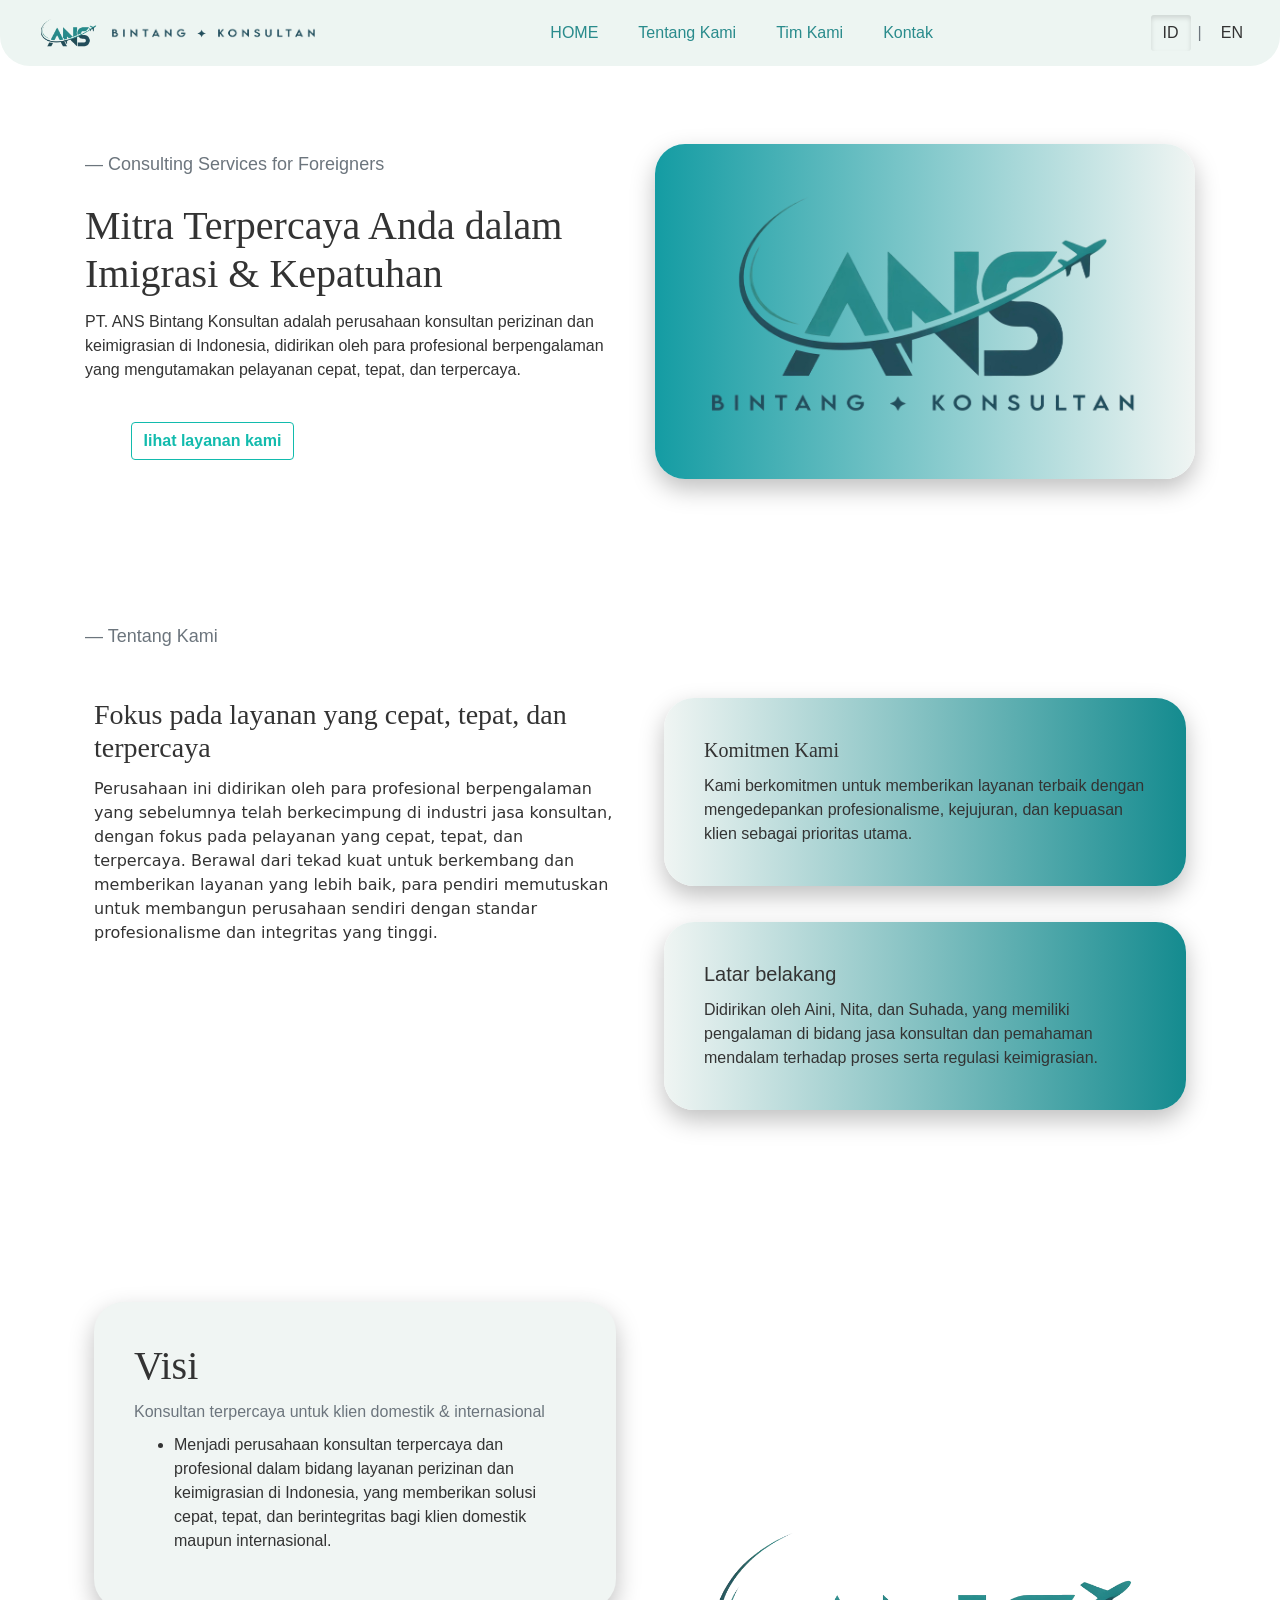
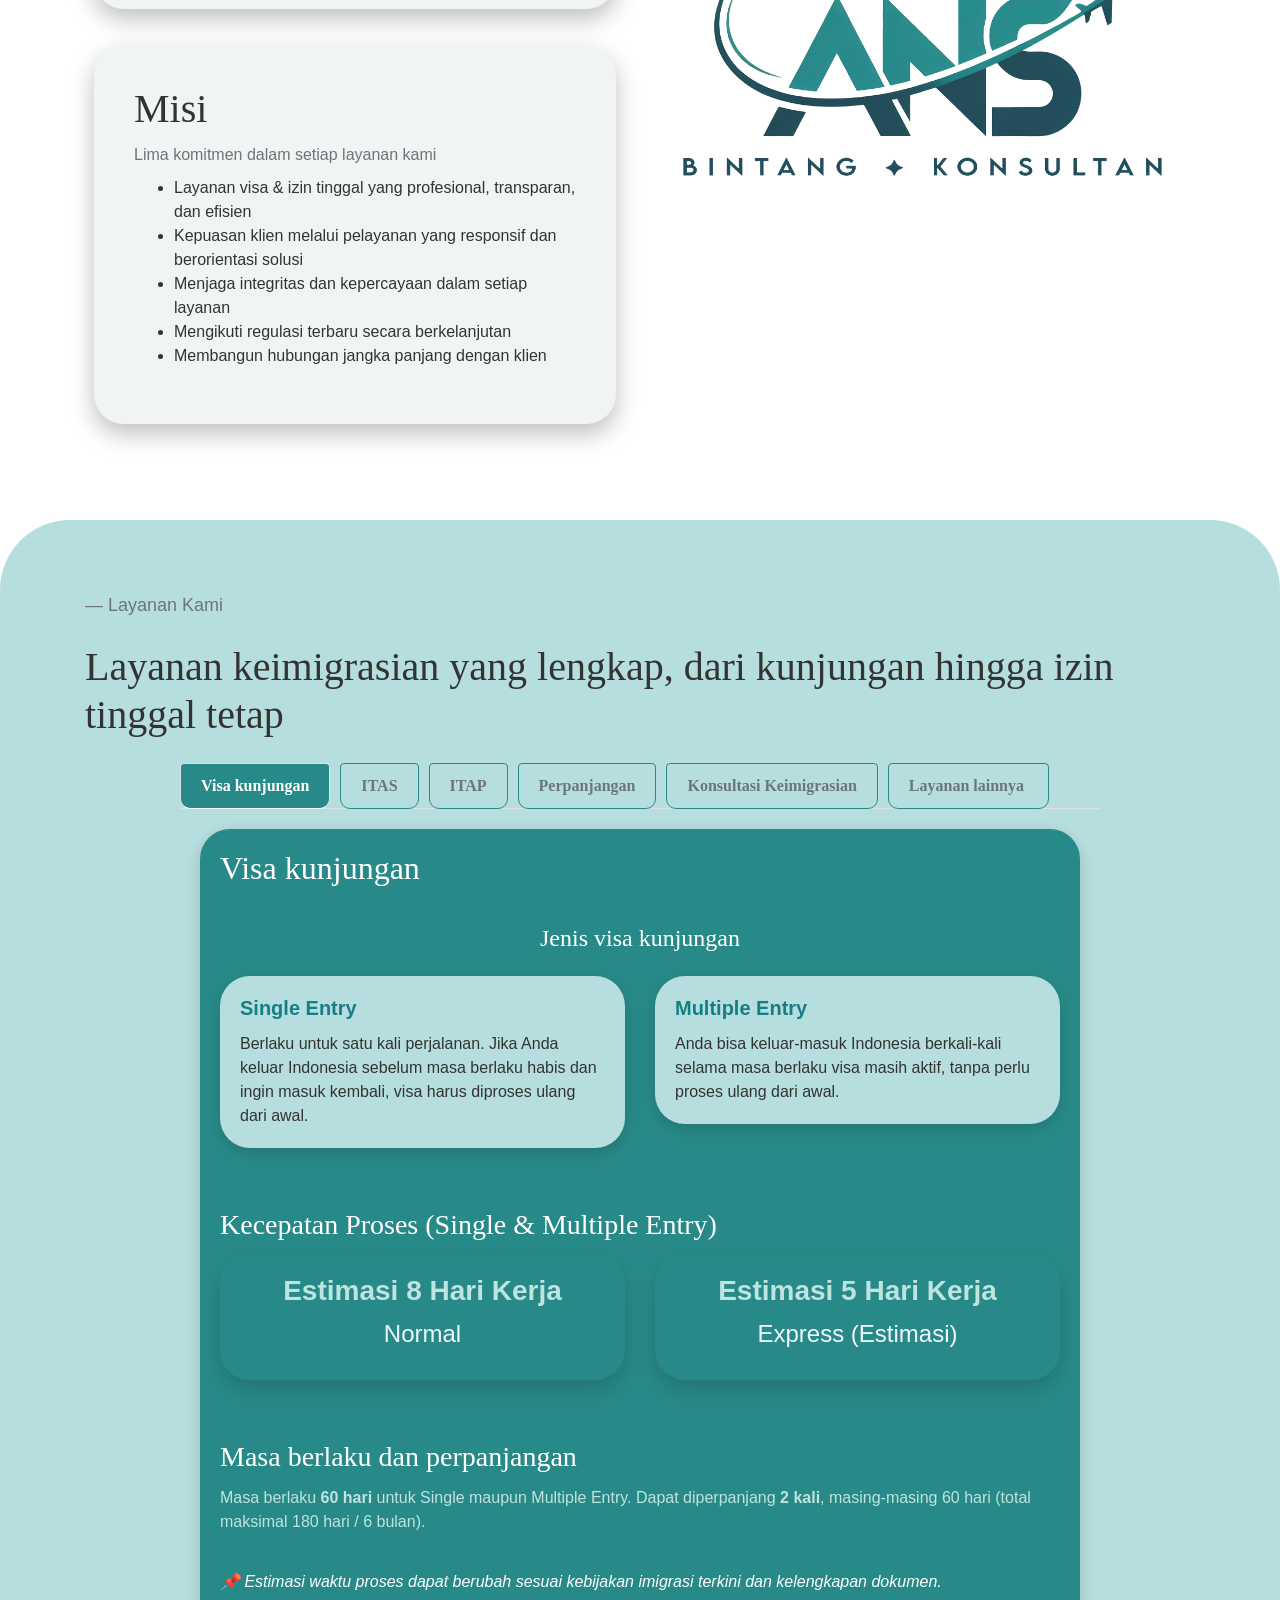
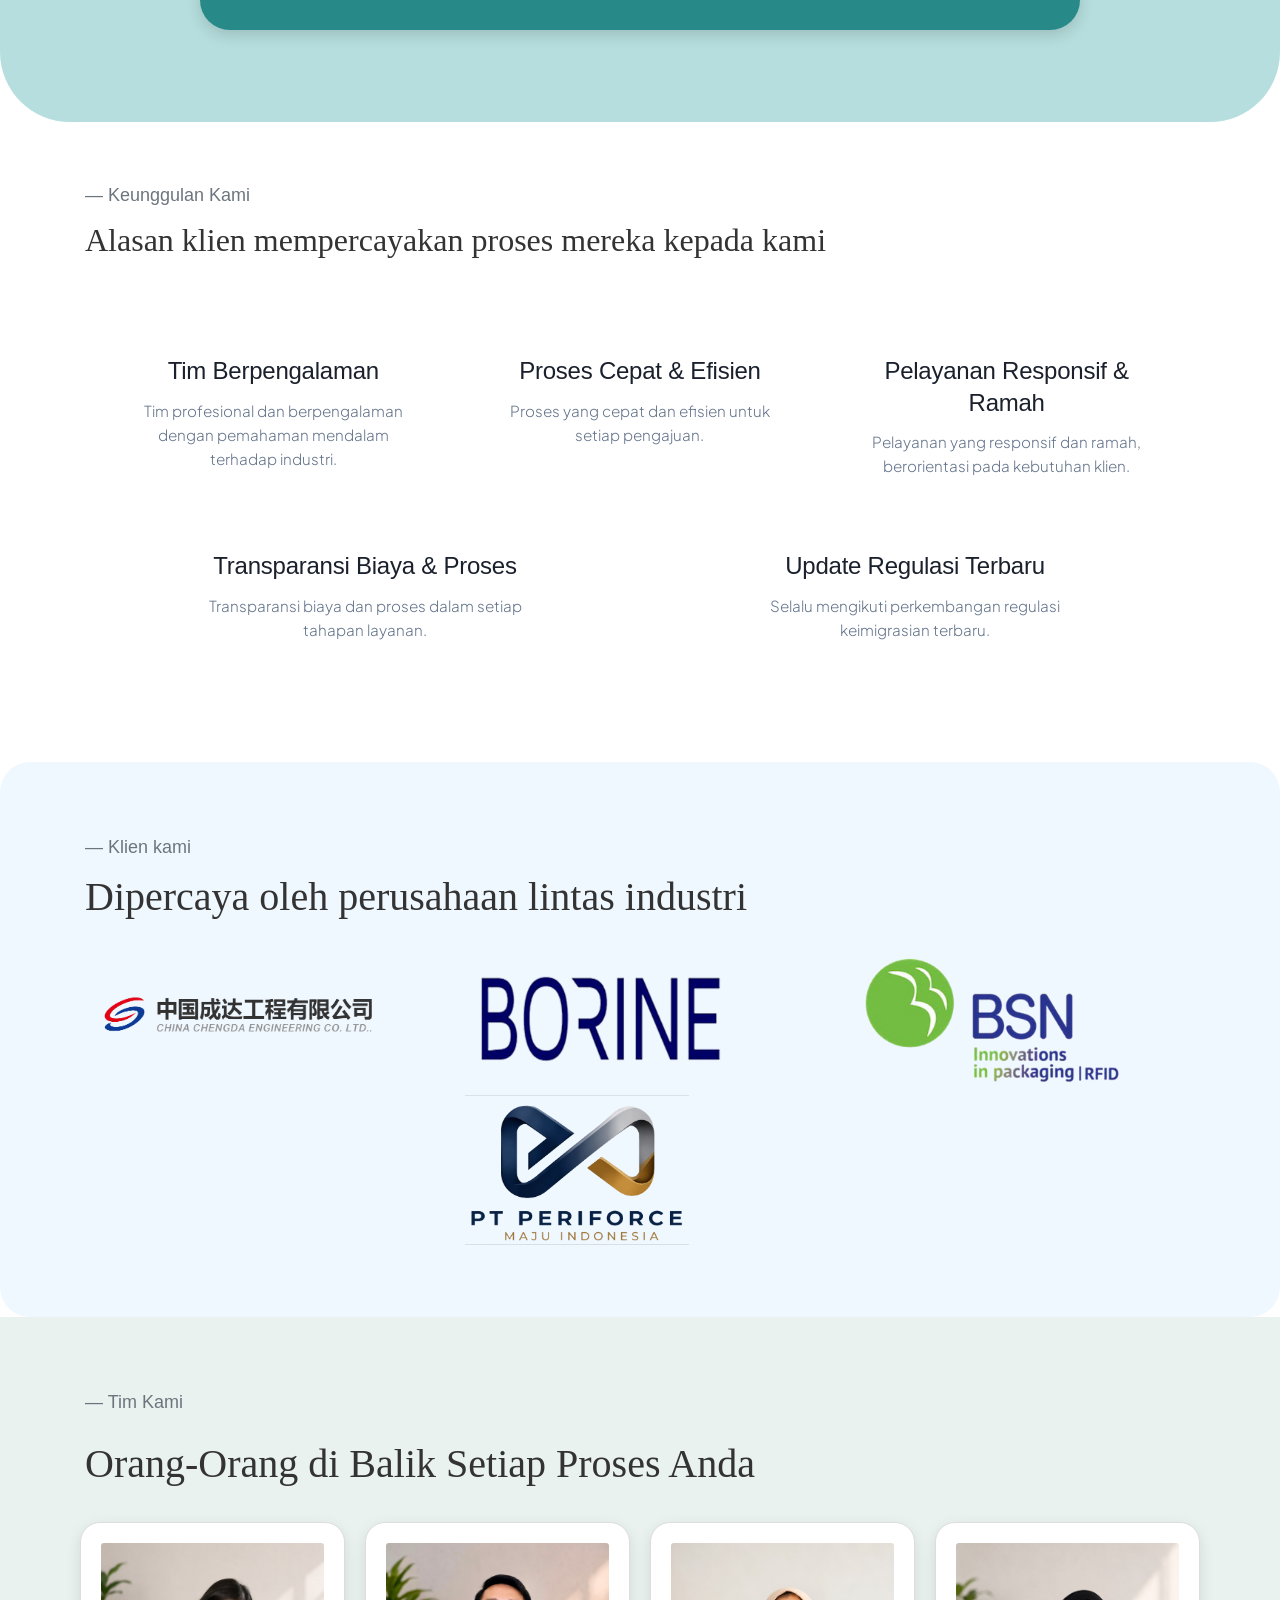
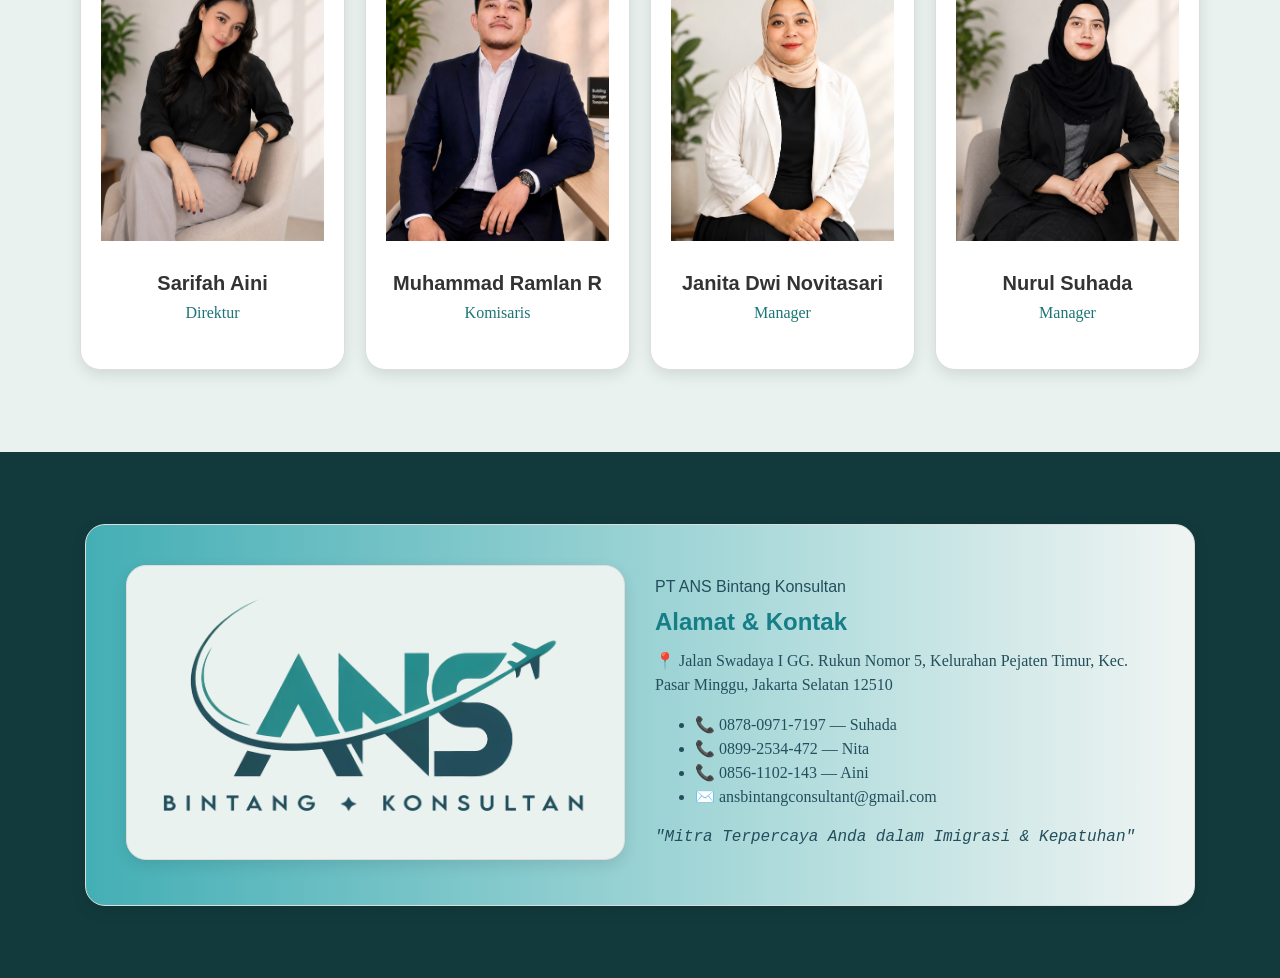
==== commit d9eb91a2: "Add files via upload" ====
--- a/index.html
+++ b/index.html
@@ -38,7 +38,7 @@
         <button class="btn btn-lang" onclick="changeLanguage('en')">EN</button>
       </div>
   </nav>
-  <div class="head py-5 mt-4">
+  <div class="head py-5 mt-5">
     <div class="container">
       <div class="row">
         <div class="d-flex flex-column justify-content-center col-lg-6" style="">
@@ -328,7 +328,7 @@
     <div class="container">
       <div class="row">
         <div class="col-md-12">
-          <div class="blockquote-footer text-left">Keunggulan Kami</div>
+          <div class="blockquote-footer text-left" style="font-size: large;">Keunggulan Kami</div>
         </div>
       </div>
       <div class="row">
@@ -372,13 +372,13 @@
     <div class="container">
       <div class="row " >
          <div class="col-md-12">
-          <div class="blockquote-footer text-left">klien kami</div>
+          <div class="blockquote-footer text-left" style="font-size: medium; font-size: large;">Klien kami</div>
         </div>
         <div class="mx-auto col-md-12 text-left mt-2">
           <h1 class="mb-3" style="font-family: times; font-weight: 400;">Dipercaya oleh perusahaan lintas industri</h1>
         </div>
       </div>
-      <div class="row text-center align-items-center">
+      <div class="row align-items-center justify-content-center">
           <div class="col-4">
               <img src="bahan/klien1.png" class="img-fluid client-logo">
           </div>
@@ -387,6 +387,9 @@
           </div>
           <div class="col-4">
               <img src="bahan/klien3.png" class="img-fluid client-logo">
+          </div>
+          <div class="col-4">
+              <img src="bahan/klien4.png" class="img-fluid client-logo">
           </div>
       </div>
     </div>
